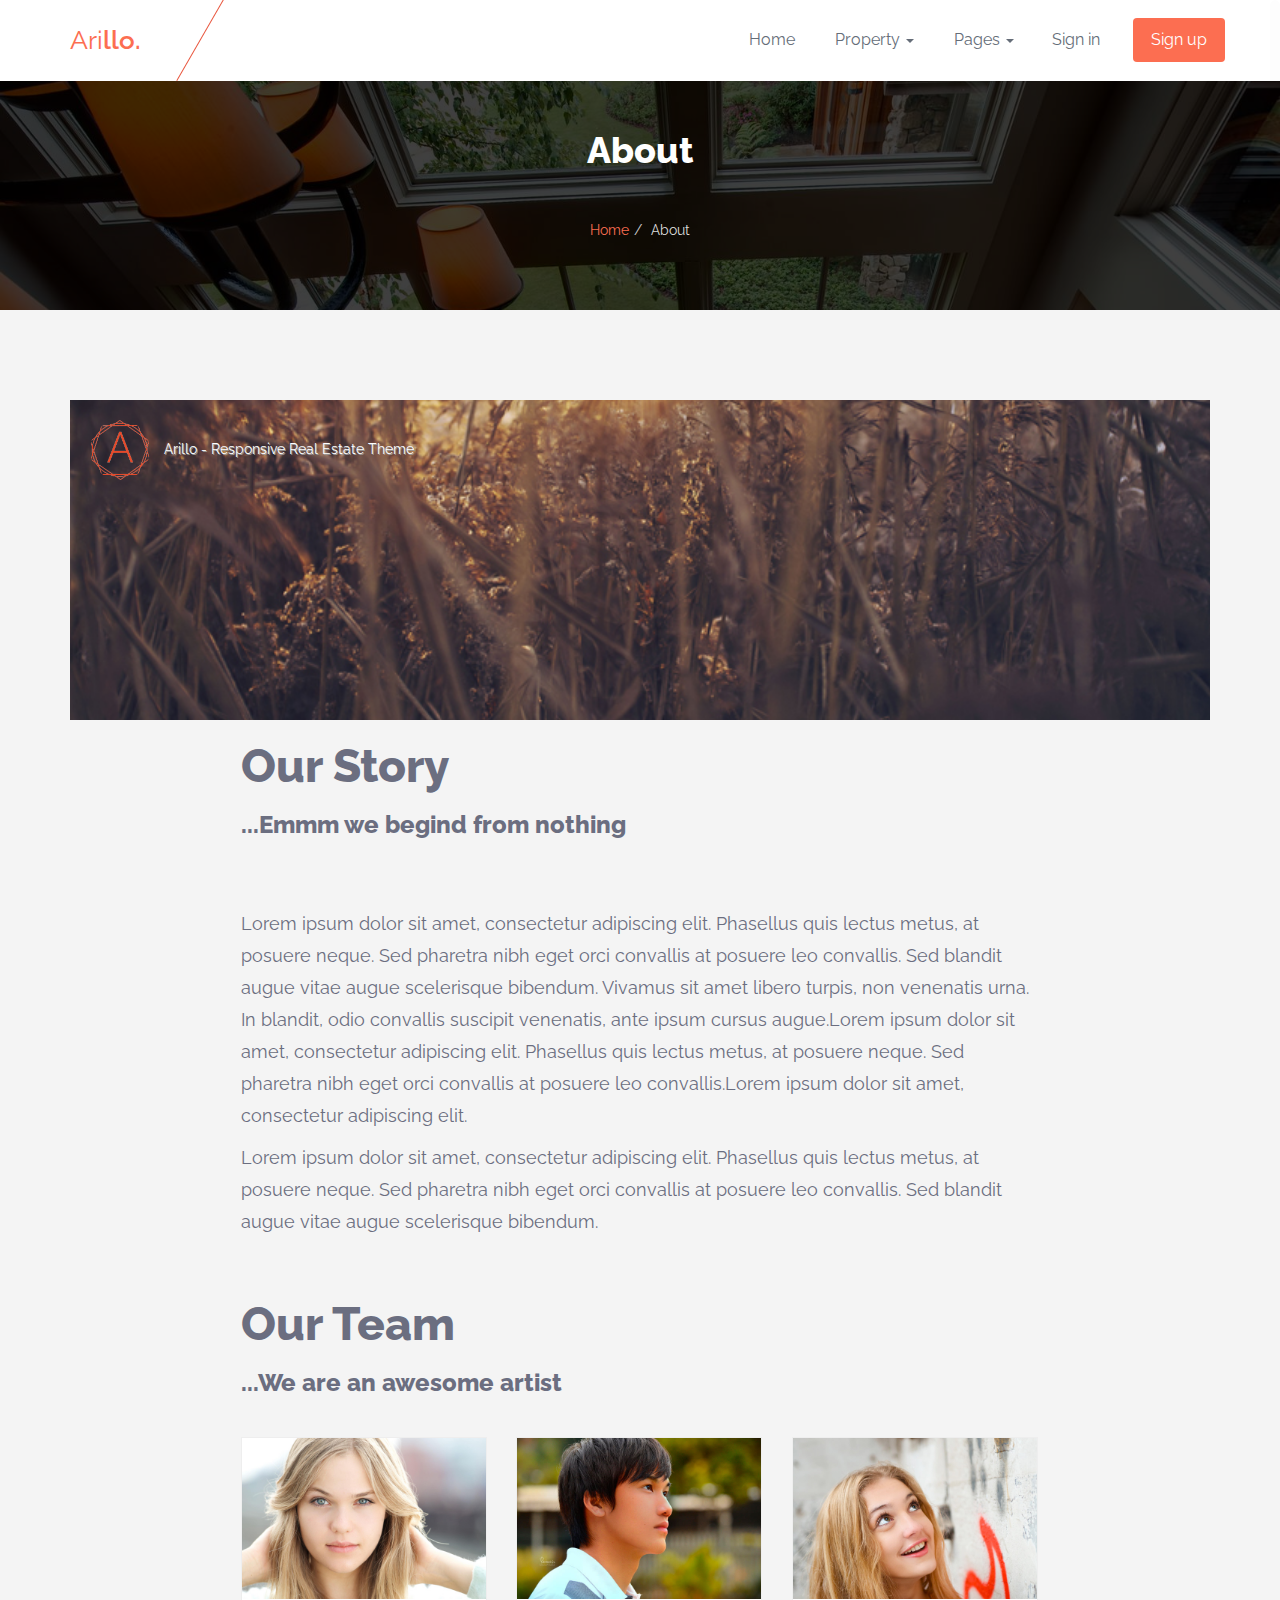
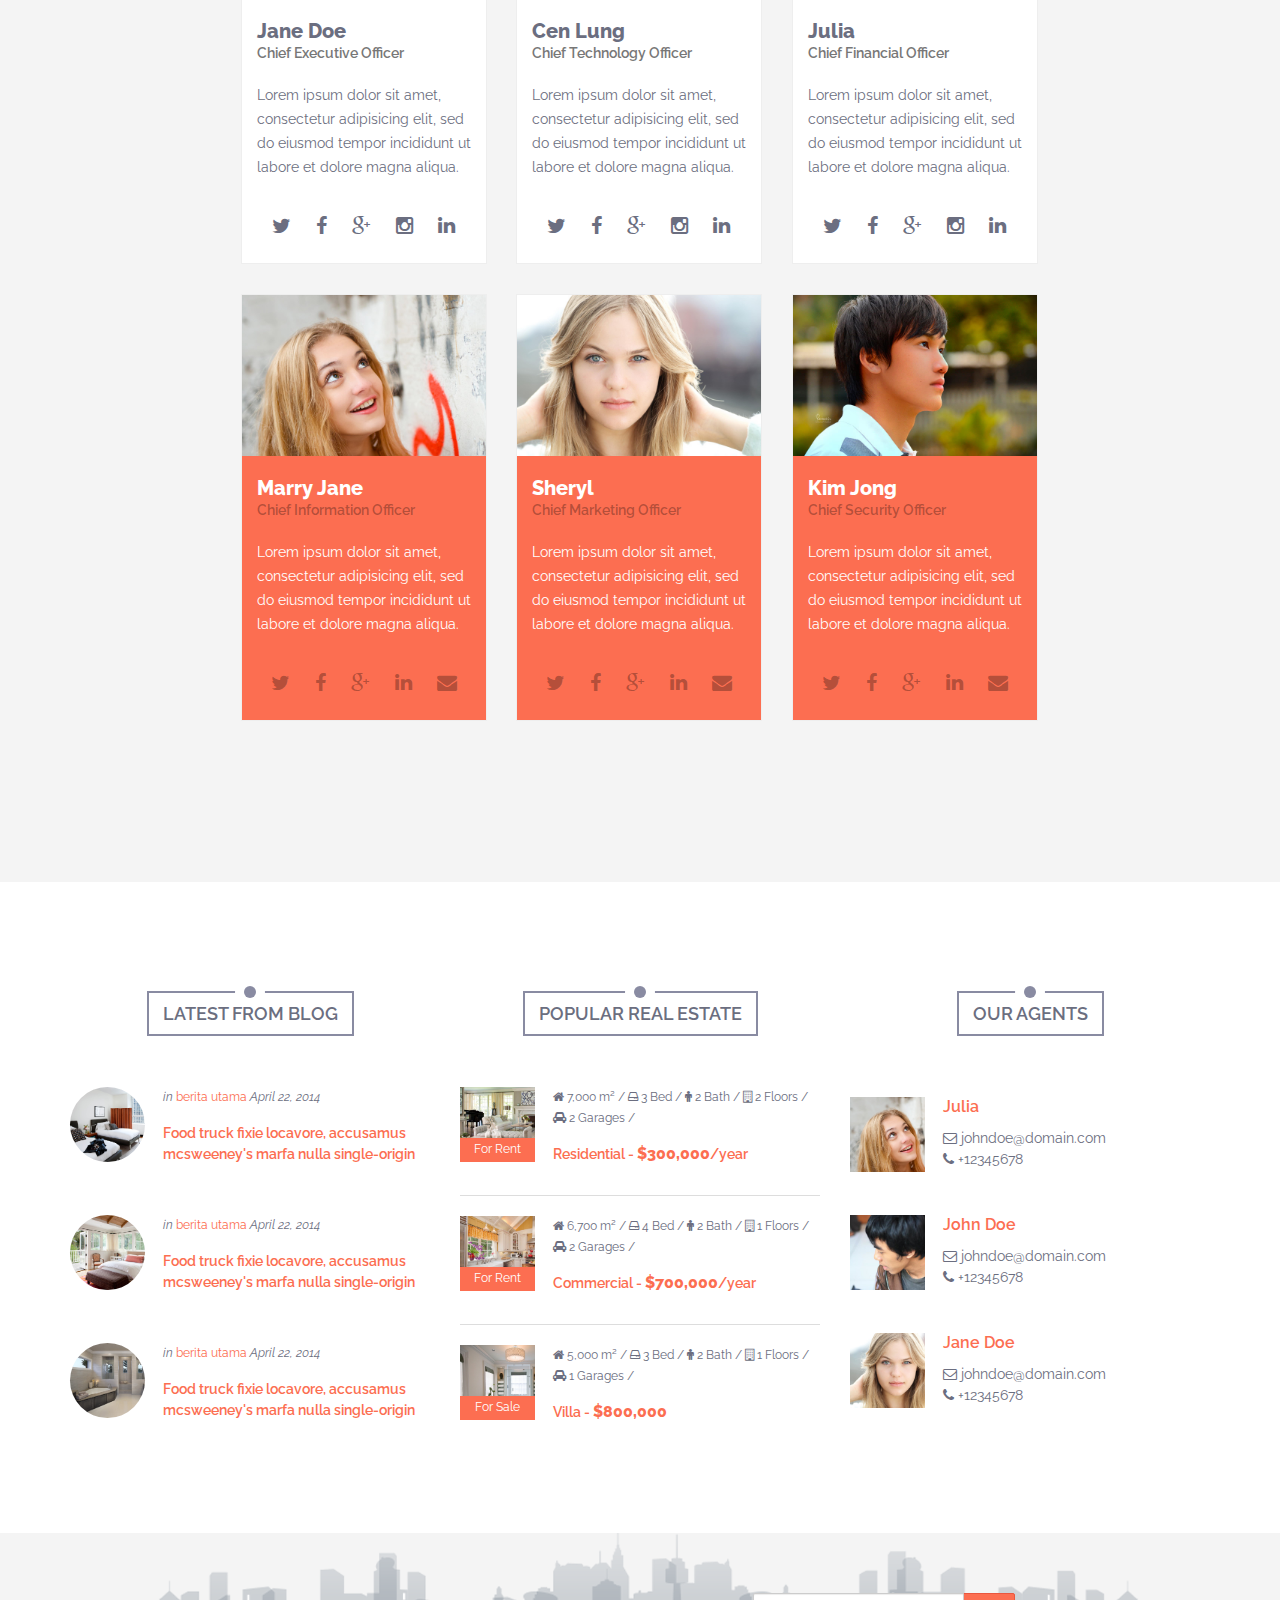
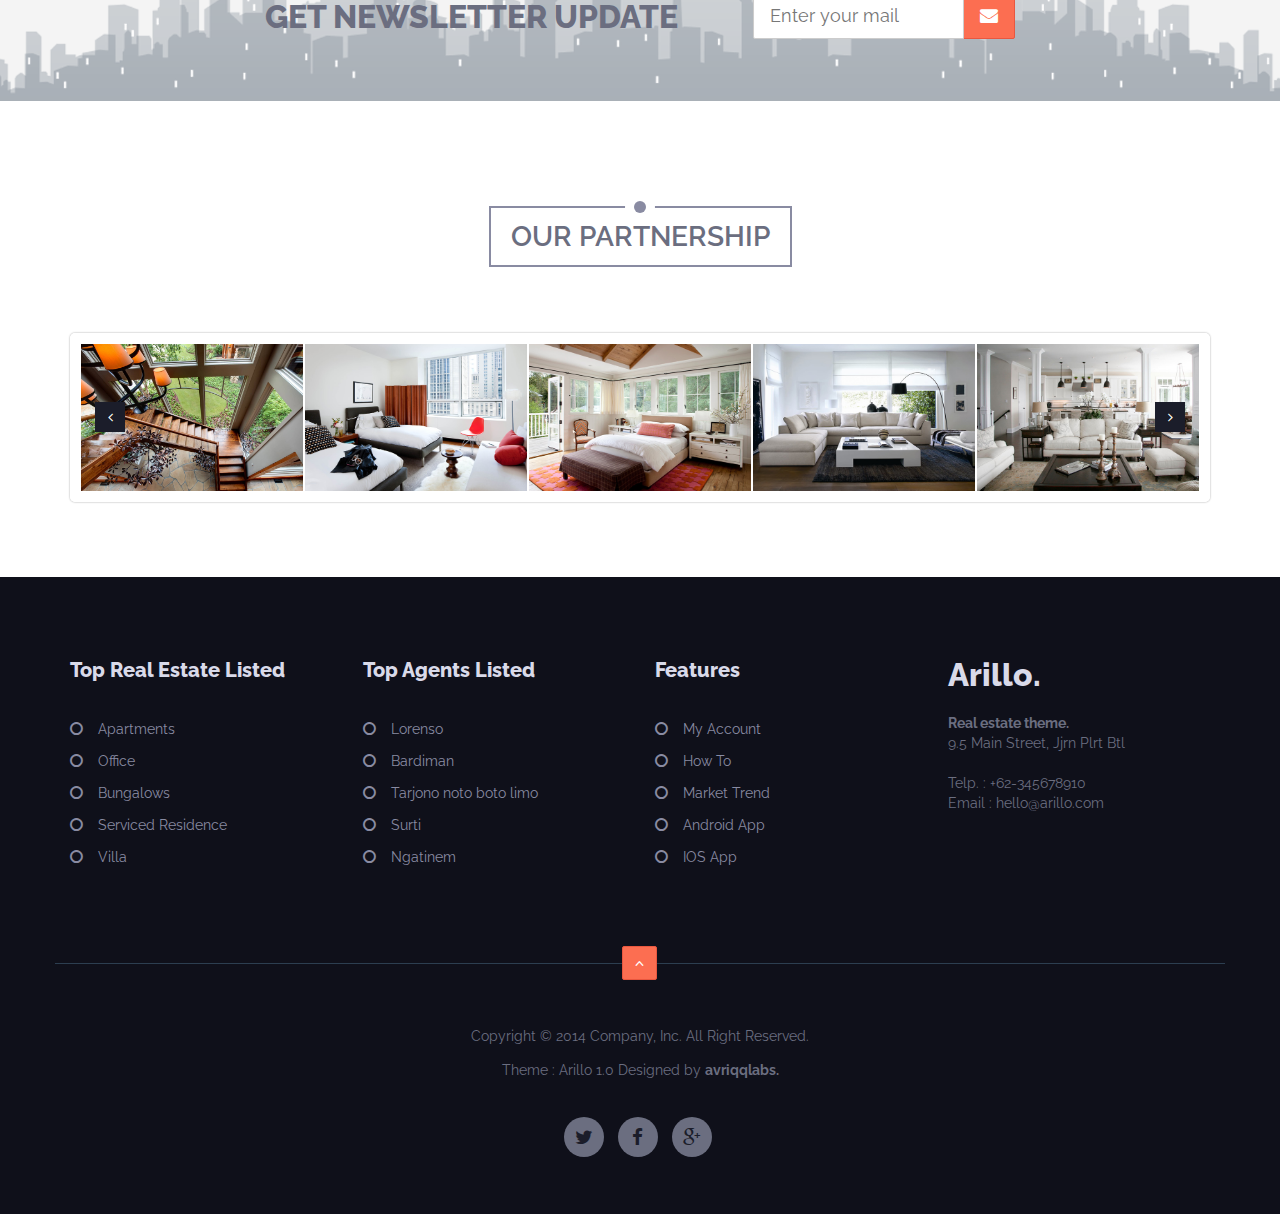
==== about.html @ 665dbe17 "Template added" ====
<!DOCTYPE html>
<html lang="en">
  <head>
    <meta charset="utf-8">
    <meta name="viewport" content="width=device-width, initial-scale=1.0">
    <meta http-equiv="X-UA-Compatible" content="IE=Edge,chrome=1">
    <meta name="description" content="arillo is responsive html real estate theme">
    <meta name="author" content="afriq yasin ramadhan">
    <link rel="shortcut icon" href="img/favicon.png">

    <title>Arillo</title>

    <!-- Bootstrap core CSS -->
    <link href="css/bootstrap.css" rel="stylesheet">

    <!-- Custom styles for this template -->
    <link href='http://fonts.googleapis.com/css?family=Raleway:400,600,800' rel='stylesheet' type='text/css'>
    <link href="css/font-awesome.min.css" rel="stylesheet">
    <link href="css/style.css" rel="stylesheet">
    <link href="css/responsive.css" rel="stylesheet">

    <!-- HTML5 shim and Respond.js IE8 support of HTML5 elements and media queries -->
    <!--[if lt IE 9]>
      <script src="js/html5shiv.js"></script>
      <script src="js/respond.min.js"></script>
    <![endif]-->
  </head>

  <body id="top">

    <!-- begin:navbar -->
    <nav class="navbar navbar-default navbar-fixed-top" role="navigation">
      <div class="container">
        <!-- Brand and toggle get grouped for better mobile display -->
        <div class="navbar-header">
          <button type="button" class="navbar-toggle" data-toggle="collapse" data-target="#navbar-top">
            <span class="sr-only">Toggle navigation</span>
            <span class="icon-bar"></span>
            <span class="icon-bar"></span>
            <span class="icon-bar"></span>
          </button>
          <a class="navbar-brand" href="index.html"><span>Ari<strong>llo.</strong></span></a>
        </div>

        <!-- Collect the nav links, forms, and other content for toggling -->
        <div class="collapse navbar-collapse" id="navbar-top">
          <ul class="nav navbar-nav navbar-right">
            <li><a href="index.html">Home</a></li>
            <li class="dropdown">
              <a href="#" class="dropdown-toggle" data-toggle="dropdown">Property <b class="caret"></b></a>
              <ul class="dropdown-menu">
                <li><a href="search.html">Search (Grid View)</a></li>
                <li><a href="search_list.html">Search (List View)</a></li>
                <li><a href="category.html">Category (Grid View)</a></li>
                <li><a href="category_list.html">Category (List View)</a></li>
                <li><a href="single.html">Single page</a></li>
              </ul>
            </li>
            <li class="dropdown">
              <a href="#" class="dropdown-toggle" data-toggle="dropdown">Pages <b class="caret"></b></a>
              <ul class="dropdown-menu">
                <li><a href="blog.html">Blog Archive</a></li>
                <li><a href="blog_single.html">Blog Single</a></li>
                <li class="active"><a href="about.html">About</a></li>
                <li><a href="contact.html">Contact</a></li>
              </ul>
            </li>
            <li><a href="#modal-signin" class="signin" data-toggle="modal" data-target="#modal-signin">Sign in</a></li>
            <li><a href="#" class="signup" data-toggle="modal" data-target="#modal-signup">Sign up</a></li>
          </ul>
        </div><!-- /.navbar-collapse -->
      </div><!-- /.container -->
    </nav>
    <!-- end:navbar -->

    <!-- begin:header -->
    <div id="header" class="heading" style="background-image: url(img/img01.jpg);">
      <div class="container">
        <div class="row">
          <div class="col-md-10 col-md-offset-1 col-sm-12">
            <div class="page-title">
              <h2>About</p>
            </div>
            <ol class="breadcrumb">
              <li><a href="#">Home</a></li>
              <li class="active">About</li>
            </ol>
          </div>
        </div>
      </div>
    </div>
    <!-- end:header -->

    <!-- begin:content -->
    <div id="content">
      <div class="container">
        <div class="row">
          <div class="col-md-12">
            <div class="blog-container">
              <div class="blog-content">
                <div class="blog-image" style="background-image: url(img/img16.jpg);">
                  <div class="blog-author"><img src="img/logos.png" alt="arillo - Responsive Real Estate Theme"> Arillo - Responsive Real Estate Theme</div>
                </div>
                <div class="blog-title">
                  <h2>Our Story</h2>
                  <h3>...Emmm we begind from nothing</h3>
                </div>

                <div class="blog-text">
                  <p>Lorem ipsum dolor sit amet, consectetur adipiscing elit. Phasellus quis lectus metus, at posuere neque. Sed pharetra nibh eget orci convallis at posuere leo convallis. Sed blandit augue vitae augue scelerisque bibendum. Vivamus sit amet libero turpis, non venenatis urna. In blandit, odio convallis suscipit venenatis, ante ipsum cursus augue.Lorem ipsum dolor sit amet, consectetur adipiscing elit. Phasellus quis lectus metus, at posuere neque. Sed pharetra nibh eget orci convallis at posuere leo convallis.Lorem ipsum dolor sit amet, consectetur adipiscing elit.</p>
                  <p>Lorem ipsum dolor sit amet, consectetur adipiscing elit. Phasellus quis lectus metus, at posuere neque. Sed pharetra nibh eget orci convallis at posuere leo convallis. Sed blandit augue vitae augue scelerisque bibendum.</p>
                </div>

                <div class="blog-title">
                  <h2>Our Team</h2>
                  <h3>...We are an awesome artist </h3>
                </div>

                <div class="the-team">
                  <div class="row container-realestate">
                    <div class="col-md-4">
                      <div class="team-container">
                        <div class="team-image">
                          <img src="img/team01.jpg" alt="the team - mikha realestate theme">
                        </div>
                        <div class="team-description">
                          <h3>Jane Doe <small>Chief Executive Officer</small></h3>
                          <p>Lorem ipsum dolor sit amet, consectetur adipisicing elit, sed do eiusmod
                          tempor incididunt ut labore et dolore magna aliqua.</p>
                          <div class="team-social">
                            <span><a href="#" title="Twitter" rel="tooltip" data-placement="top"><i class="fa fa-twitter"></i></a></span>
                            <span><a href="#" title="Facebook" rel="tooltip" data-placement="top"><i class="fa fa-facebook"></i></a></span>
                            <span><a href="#" title="Google Plus" rel="tooltip" data-placement="top"><i class="fa fa-google-plus"></i></a></span>
                            <span><a href="#" title="Instagram" rel="tooltip" data-placement="top"><i class="fa fa-instagram"></i></a></span>
                            <span><a href="#" title="LinkedIn" rel="tooltip" data-placement="top"><i class="fa fa-linkedin"></i></a></span> 
                          </div>                       
                        </div>
                      </div>
                    </div>
                    <!-- break -->
                    <div class="col-md-4">
                      <div class="team-container">
                        <div class="team-image">
                          <img src="img/team02.jpg" alt="the team - mikha realestate theme">
                        </div>
                        <div class="team-description">
                          <h3>Cen Lung <small>Chief Technology Officer</small></h3>
                          <p>Lorem ipsum dolor sit amet, consectetur adipisicing elit, sed do eiusmod
                          tempor incididunt ut labore et dolore magna aliqua.</p>
                          <div class="team-social">
                            <span><a href="#" title="Twitter" rel="tooltip" data-placement="top"><i class="fa fa-twitter"></i></a></span>
                            <span><a href="#" title="Facebook" rel="tooltip" data-placement="top"><i class="fa fa-facebook"></i></a></span>
                            <span><a href="#" title="Google Plus" rel="tooltip" data-placement="top"><i class="fa fa-google-plus"></i></a></span>
                            <span><a href="#" title="Instagram" rel="tooltip" data-placement="top"><i class="fa fa-instagram"></i></a></span>
                            <span><a href="#" title="LinkedIn" rel="tooltip" data-placement="top"><i class="fa fa-linkedin"></i></a></span> 
                          </div>                       
                        </div>
                      </div>
                    </div>
                    <!-- break -->
                    <div class="col-md-4">
                      <div class="team-container">
                        <div class="team-image">
                          <img src="img/team03.jpg" alt="the team - mikha realestate theme">
                        </div>
                        <div class="team-description">
                          <h3>Julia <small>Chief Financial Officer</small></h3>
                          <p>Lorem ipsum dolor sit amet, consectetur adipisicing elit, sed do eiusmod
                          tempor incididunt ut labore et dolore magna aliqua.</p>
                          <div class="team-social">
                            <span><a href="#" title="Twitter" rel="tooltip" data-placement="top"><i class="fa fa-twitter"></i></a></span>
                            <span><a href="#" title="Facebook" rel="tooltip" data-placement="top"><i class="fa fa-facebook"></i></a></span>
                            <span><a href="#" title="Google Plus" rel="tooltip" data-placement="top"><i class="fa fa-google-plus"></i></a></span>
                            <span><a href="#" title="Instagram" rel="tooltip" data-placement="top"><i class="fa fa-instagram"></i></a></span>
                            <span><a href="#" title="LinkedIn" rel="tooltip" data-placement="top"><i class="fa fa-linkedin"></i></a></span> 
                          </div>                       
                        </div>
                      </div>
                    </div>
                    <!-- break -->
                    <div class="col-md-4">
                      <div class="team-container team-dark">
                        <div class="team-image">
                          <img src="img/team03.jpg" alt="the team - mikha realestate theme">
                        </div>
                        <div class="team-description">
                          <h3>Marry Jane <small>Chief Information Officer</small></h3>
                          <p>Lorem ipsum dolor sit amet, consectetur adipisicing elit, sed do eiusmod
                          tempor incididunt ut labore et dolore magna aliqua.</p>
                          <div class="team-social">
                            <span><a href="#" title="Twitter" rel="tooltip" data-placement="top"><i class="fa fa-twitter"></i></a></span>
                            <span><a href="#" title="Facebook" rel="tooltip" data-placement="top"><i class="fa fa-facebook"></i></a></span>
                            <span><a href="#" title="Google Plus" rel="tooltip" data-placement="top"><i class="fa fa-google-plus"></i></a></span>
                            <span><a href="#" title="LinkedIn" rel="tooltip" data-placement="top"><i class="fa fa-linkedin"></i></a></span>
                            <span><a href="#" title="Email" rel="tooltip" data-placement="top"><i class="fa fa-envelope"></i></a></span> 
                          </div>                       
                        </div>
                      </div>
                    </div>
                    <!-- break -->
                    <div class="col-md-4">
                      <div class="team-container team-dark">
                        <div class="team-image">
                          <img src="img/team01.jpg" alt="the team - mikha realestate theme">
                        </div>
                        <div class="team-description">
                          <h3>Sheryl <small>Chief Marketing Officer</small></h3>
                          <p>Lorem ipsum dolor sit amet, consectetur adipisicing elit, sed do eiusmod
                          tempor incididunt ut labore et dolore magna aliqua.</p>
                          <div class="team-social">
                            <span><a href="#" title="Twitter" rel="tooltip" data-placement="top"><i class="fa fa-twitter"></i></a></span>
                            <span><a href="#" title="Facebook" rel="tooltip" data-placement="top"><i class="fa fa-facebook"></i></a></span>
                            <span><a href="#" title="Google Plus" rel="tooltip" data-placement="top"><i class="fa fa-google-plus"></i></a></span>
                            <span><a href="#" title="LinkedIn" rel="tooltip" data-placement="top"><i class="fa fa-linkedin"></i></a></span>
                            <span><a href="#" title="Email" rel="tooltip" data-placement="top"><i class="fa fa-envelope"></i></a></span> 
                          </div>                       
                        </div>
                      </div>
                    </div>
                    <!-- break -->
                    <div class="col-md-4">
                      <div class="team-container team-dark">
                        <div class="team-image">
                          <img src="img/team02.jpg" alt="the team - mikha realestate theme">
                        </div>
                        <div class="team-description">
                          <h3>Kim Jong <small>Chief Security Officer</small></h3>
                          <p>Lorem ipsum dolor sit amet, consectetur adipisicing elit, sed do eiusmod
                          tempor incididunt ut labore et dolore magna aliqua.</p>
                          <div class="team-social">
                            <span><a href="#" title="Twitter" rel="tooltip" data-placement="top"><i class="fa fa-twitter"></i></a></span>
                            <span><a href="#" title="Facebook" rel="tooltip" data-placement="top"><i class="fa fa-facebook"></i></a></span>
                            <span><a href="#" title="Google Plus" rel="tooltip" data-placement="top"><i class="fa fa-google-plus"></i></a></span>
                            <span><a href="#" title="LinkedIn" rel="tooltip" data-placement="top"><i class="fa fa-linkedin"></i></a></span>
                            <span><a href="#" title="Email" rel="tooltip" data-placement="top"><i class="fa fa-envelope"></i></a></span> 
                          </div>                       
                        </div>
                      </div>
                    </div>
                    <!-- break -->
                  </div>
                </div>

              </div>
            </div>
          </div>
        </div>
      </div>
    </div>
    <!-- end:content -->

    <!-- begin:news -->
    <div id="news">
      <div class="container">
        <div class="row">
          <!-- begin:blog -->
          <div class="col-md-4 col-sm-4">
            <div class="row">
              <div class="col-md-12">
                <div class="heading-title heading-title-sm bg-white">
                  <h2>Latest From Blog</h2>
                </div>
              </div>
            </div>
            <!-- break -->

            <div class="row">
              <div class="col-md-12">
                <div class="post-container post-noborder">
                  <div class="post-img post-img-circle" style="background: url(img/img02.jpg);"></div>
                  <div class="post-content">
                    <div class="post-meta">
                      <span><em>in</em> <a href="#" title="View all posts in berita utama" rel="category tag">berita utama</a></span>
                      <span><em>April 22, 2014</em></span>
                    </div>
                    <div class="heading-title">
                      <h2><a href="#">Food truck fixie locavore, accusamus mcsweeney's marfa nulla single-origin</a></h2>
                    </div>
                  </div>
                </div>
                <!-- break -->

                <div class="post-container post-noborder">
                  <div class="post-img post-img-circle" style="background: url(img/img03.jpg);"></div>
                  <div class="post-content">
                    <div class="post-meta">
                      <span><em>in</em> <a href="#" title="View all posts in berita utama" rel="category tag">berita utama</a></span>
                      <span><em>April 22, 2014</em></span>
                    </div>
                    <div class="heading-title">
                      <h2><a href="#">Food truck fixie locavore, accusamus mcsweeney's marfa nulla single-origin</a></h2>
                    </div>
                  </div>
                </div>
                <!-- break -->

                <div class="post-container post-noborder">
                  <div class="post-img post-img-circle" style="background: url(img/img15.jpg);"></div>
                  <div class="post-content">
                    <div class="post-meta">
                      <span><em>in</em> <a href="#" title="View all posts in berita utama" rel="category tag">berita utama</a></span>
                      <span><em>April 22, 2014</em></span>
                    </div>
                    <div class="heading-title">
                      <h2><a href="#">Food truck fixie locavore, accusamus mcsweeney's marfa nulla single-origin</a></h2>
                    </div>
                  </div>
                </div>
                <!-- break -->

              </div>
            </div>
            <!-- break -->

          </div>
          <!-- end:blog -->

          <!-- begin:popular -->
          <div class="col-md-4 col-sm-4">
            <div class="row">
              <div class="col-md-12">
                <div class="heading-title heading-title-sm bg-white">
                  <h2>Popular Real Estate</h2>
                </div>
              </div>
            </div>
            <!-- break -->

            <div class="row">
              <div class="col-md-12">
                <div class="post-container">
                  <div class="post-img" style="background: url(img/img12.jpg);"><h3>For Rent</h3></div>
                  <div class="post-content">
                    <div class="post-meta">
                      <span><i class="fa fa-home"></i> 7,000 m<sup>2</sup> / </span>
                      <span><i class="fa fa-hdd-o"></i> 3 Bed / </span>
                      <span><i class="fa fa-male"></i> 2 Bath / </span>
                      <span><i class="fa fa-building-o"></i> 2 Floors / </span>
                      <span><i class="fa fa-car"></i> 2 Garages / </span>
                    </div>
                    <div class="heading-title">
                      <h2><a href="#">Residential - <span>$300,000</span>/year</a></h2>
                    </div>
                  </div>
                </div>
                <!-- break -->

                <div class="post-container">
                  <div class="post-img" style="background: url(img/img13.jpg);"><h3>For Rent</h3></div>
                  <div class="post-content">
                    <div class="post-meta">
                      <span><i class="fa fa-home"></i> 6,700 m<sup>2</sup> / </span>
                      <span><i class="fa fa-hdd-o"></i> 4 Bed / </span>
                      <span><i class="fa fa-male"></i> 2 Bath / </span>
                      <span><i class="fa fa-building-o"></i> 1 Floors / </span>
                      <span><i class="fa fa-car"></i> 2 Garages / </span>
                    </div>
                    <div class="heading-title">
                      <h2><a href="#">Commercial - <span>$700,000</span>/year</a></h2>
                    </div>
                  </div>
                </div>
                <!-- break -->

                <div class="post-container post-noborder">
                  <div class="post-img" style="background: url(img/img14.jpg);"><h3>For Sale</h3></div>
                  <div class="post-content">
                    <div class="post-meta">
                      <span><i class="fa fa-home"></i> 5,000 m<sup>2</sup> / </span>
                      <span><i class="fa fa-hdd-o"></i> 3 Bed / </span>
                      <span><i class="fa fa-male"></i> 2 Bath / </span>
                      <span><i class="fa fa-building-o"></i> 1 Floors / </span>
                      <span><i class="fa fa-car"></i> 1 Garages / </span>
                    </div>
                    <div class="heading-title">
                      <h2><a href="#">Villa - <span>$800,000</span></a></h2>
                    </div>
                  </div>
                </div>
                <!-- break -->

              </div>
            </div>
            <!-- break -->

          </div>
          <!-- end:popular -->

          <!-- begin:agent -->
          <div class="col-md-4 col-sm-4">
            <div class="row">
              <div class="col-md-12">
                <div class="heading-title heading-title-sm bg-white">
                  <h2>Our Agents</h2>
                </div>
              </div>
            </div>
            <!-- break -->

            <div class="row">
              <div class="col-md-12">

                <div class="post-container post-noborder">
                  <div class="post-img" style="background: url(img/team03.jpg);"></div>
                  <div class="post-content list-agent">
                    <div class="heading-title">
                      <h2><a href="#">Julia</a></h2>
                    </div>
                    <div class="post-meta">
                      <span><i class="fa fa-envelope-o"></i> johndoe@domain.com</span><br>
                      <span><i class="fa fa-phone"></i> +12345678</span>
                    </div>
                  </div>
                </div>
                <!-- break -->

                <div class="post-container post-noborder">
                  <div class="post-img" style="background: url(img/avatar.png);"></div>
                  <div class="post-content list-agent">
                    <div class="heading-title">
                      <h2><a href="#">John Doe</a></h2>
                    </div>
                    <div class="post-meta">
                      <span><i class="fa fa-envelope-o"></i> johndoe@domain.com</span><br>
                      <span><i class="fa fa-phone"></i> +12345678</span>
                    </div>
                  </div>
                </div>
                <!-- break -->

                <div class="post-container post-noborder">
                  <div class="post-img" style="background: url(img/team01.jpg);"></div>
                  <div class="post-content list-agent">
                    <div class="heading-title">
                      <h2><a href="#">Jane Doe</a></h2>
                    </div>
                    <div class="post-meta">
                      <span><i class="fa fa-envelope-o"></i> johndoe@domain.com</span><br>
                      <span><i class="fa fa-phone"></i> +12345678</span>
                    </div>
                  </div>
                </div>
                <!-- break -->

              </div>
            </div>
            <!-- break -->

          </div>
          <!-- end:agent -->
        </div>
      </div>
    </div>
    <!-- end:news -->

    <!-- begin:subscribe -->
    <div id="subscribe">
      <div class="container">
        <div class="row">
          <div class="col-md-5 col-md-offset-2 col-sm-8 col-xs-12">
            <h3>Get Newsletter Update</h3>
          </div>
          <div class="col-md-3 col-sm-4 col-xs-12">
            <div class="input-group">
              <input type="text" class="form-control input-lg" placeholder="Enter your mail">
              <span class="input-group-btn">
                <button class="btn btn-warning btn-lg" type="submit"><i class="fa fa-envelope"></i></button>
              </span>
            </div>
          </div>
        </div>
      </div>
    </div>
    <!-- end:subscribe -->

    <!-- begin:partner -->
    <div id="partner">
      <div class="container">
        <div class="row">
          <div class="col-md-12">
            <div class="heading-title bg-white">
              <h2>Our Partnership</h2>
            </div>
          </div>
        </div>
        <!-- break -->

        <div class="row">
          <div class="col-md-12">
            <div class="jcarousel-wrapper">
              <div class="jcarousel">
                <ul>
                  <li><a href="#"><img src="img/img01.jpg" alt="partner of arillo responsive real estate theme"></a></li>
                  <li><a href="#"><img src="img/img02.jpg" alt="partner of arillo responsive real estate theme"></a></li>
                  <li><a href="#"><img src="img/img03.jpg" alt="partner of arillo responsive real estate theme"></a></li>
                  <li><a href="#"><img src="img/img04.jpg" alt="partner of arillo responsive real estate theme"></a></li>
                  <li><a href="#"><img src="img/img05.jpg" alt="partner of arillo responsive real estate theme"></a></li>
                  <li><a href="#"><img src="img/img06.jpg" alt="partner of arillo responsive real estate theme"></a></li>
                </ul>
              </div>
              <a href="#" class="jcarousel-control-prev"><i class="fa fa-angle-left"></i></a>
              <a href="#" class="jcarousel-control-next"><i class="fa fa-angle-right"></i></a>
              <!-- <p class="jcarousel-pagination"></p> -->
            </div>
          </div>
        </div>
      </div>
    </div>
    <!-- end:partner -->

    <!-- begin:footer -->
    <div id="footer">
      <div class="container">
        <div class="row">
          <div class="col-md-3 col-sm-6 col-xs-12">
            <div class="widget">
              <h3>Top Real Estate Listed</h3>
              <ul class="list-unstyled">
                <li><a href="#">Apartments</a></li>
                <li><a href="#">Office</a></li>
                <li><a href="#">Bungalows</a></li>
                <li><a href="#">Serviced Residence</a></li>
                <li><a href="#">Villa</a></li>
              </ul>
            </div>
          </div>
          <!-- break -->
          <div class="col-md-3 col-sm-6 col-xs-12">
            <div class="widget">
              <h3>Top Agents Listed</h3>
              <ul class="list-unstyled">
                <li><a href="#">Lorenso</a></li>
                <li><a href="#">Bardiman</a></li>
                <li><a href="#">Tarjono noto boto limo</a></li>
                <li><a href="#">Surti</a></li>
                <li><a href="#">Ngatinem</a></li>
              </ul>
            </div>
          </div>
          <!-- break -->
          <div class="col-md-3 col-sm-6 col-xs-12">
            <div class="widget">
              <h3>Features</h3>
              <ul class="list-unstyled">
                <li><a href="#">My Account</a></li>
                <li><a href="#">How To</a></li>
                <li><a href="#">Market Trend</a></li>
                <li><a href="#">Android App</a></li>
                <li><a href="#">IOS App</a></li>
              </ul>
            </div>
          </div>
          <!-- break -->
          <div class="col-md-3 col-sm-6 col-xs-12">
            <div class="widget">
              <h2>Arillo.</h2>
              <address>
                <strong>Real estate theme.</strong><br>
                9.5 Main Street, Jjrn Plrt Btl<br>
                <br>
                Telp. : +62-345678910<br>
                Email : hello@arillo.com
              </address>
            </div>
          </div>
          <!-- break -->
        </div>
        <!-- break -->

        <!-- begin:copyright -->
        <div class="row">
          <div class="col-md-12 copyright">
            <p>Copyright &copy; 2014 Company, Inc. All Right Reserved.</p>
            <p>Theme : Arillo 1.0 Designed by <strong>avriqqlabs.</strong></p>
            <a href="#top" class="btn btn-warning scroltop"><i class="fa fa-angle-up"></i></a>
            <ul class="list-inline social-links">
              <li><a href="#" class="icon-twitter" rel="tooltip" title="" data-placement="bottom" data-original-title="Twitter"><i class="fa fa-twitter"></i></a></li>
              <li><a href="#" class="icon-facebook" rel="tooltip" title="" data-placement="bottom" data-original-title="Facebook"><i class="fa fa-facebook"></i></a></li>
              <li><a href="#" class="icon-gplus" rel="tooltip" title="" data-placement="bottom" data-original-title="Gplus"><i class="fa fa-google-plus"></i></a></li>
            </ul>
          </div>
        </div>
        <!-- end:copyright -->

      </div>
    </div>
    <!-- end:footer -->

    <!-- begin:modal-signin -->
    <div class="modal fade" id="modal-signin" tabindex="-1" role="dialog" aria-labelledby="modal-signin" aria-hidden="true">
      <div class="modal-dialog modal-sm">
        <div class="modal-content">
          <div class="modal-header">
            <button type="button" class="close" data-dismiss="modal" aria-hidden="true">&times;</button>
            <h4 class="modal-title">Sign in</h4>
          </div>
          <div class="modal-body">
            <form role="form">
              <div class="form-group">
                <label for="emailAddress">Email address</label>
                <input type="email" class="form-control input-lg" placeholder="Enter email">
              </div>
              <div class="form-group">
                <label for="password">Password</label>
                <input type="password" class="form-control input-lg" placeholder="Password">
              </div>
              <div class="checkbox">
                <label>
                  <input type="checkbox" name="forget"> Keep me logged in
                </label>
              </div>
            </form>
          </div>
          <div class="modal-footer">
            <p>Don't have account ? <a href="#modal-signup"  data-toggle="modal" data-target="#modal-signup">Sign up here.</a></p>
            <input type="submit" class="btn btn-warning btn-block btn-lg" value="Sign in">
          </div>
        </div>
      </div>
    </div>
    <!-- end:modal-signin -->

    <!-- begin:modal-signup -->
    <div class="modal fade" id="modal-signup" tabindex="-1" role="dialog" aria-labelledby="modal-signup" aria-hidden="true">
      <div class="modal-dialog modal-sm">
        <div class="modal-content">
          <div class="modal-header">
            <button type="button" class="close" data-dismiss="modal" aria-hidden="true">&times;</button>
            <h4 class="modal-title">Sign up</h4>
          </div>
          <div class="modal-body">
            <form role="form">
              <div class="form-group">
                <input type="email" class="form-control input-lg" placeholder="Enter email">
              </div>
              <div class="form-group">
                <input type="password" class="form-control input-lg" placeholder="Password">
              </div>
              <div class="form-group">
                <input type="password" class="form-control input-lg" placeholder="Confirm Password">
              </div>
              <div class="checkbox">
                <label>
                  <input type="checkbox" name="agree"> Agree to our <a href="#">terms of use</a> and <a href="#">privacy policy</a>
                </label>
              </div>
            </form>
          </div>
          <div class="modal-footer">
            <p>Already have account ? <a href="#modal-signin" data-toggle="modal" data-target="#modal-signin">Sign in here.</a></p>
            <input type="submit" class="btn btn-warning btn-block btn-lg" value="Sign up">
          </div>
        </div>
      </div>
    </div>
    <!-- end:modal-signup -->
   
    <!-- Bootstrap core JavaScript
    ================================================== -->
    <!-- Placed at the end of the document so the pages load faster -->
    <script src="js/jquery.js"></script>
    <script src="js/bootstrap.js"></script>
     <script type="text/javascript" src="http://maps.google.com/maps/api/js?sensor=false&amp;language=en"></script>
    <script src="js/gmap3.min.js"></script>
    <script src="js/jquery.easing.js"></script>
    <script src="js/jquery.jcarousel.min.js"></script>
    <script src="js/imagesloaded.pkgd.min.js"></script>
    <script src="js/masonry.pkgd.min.js"></script>
    <script src="js/jquery.backstretch.js"></script>
    <script src="js/jquery.nicescroll.min.js"></script>
    <script src="js/script.js"></script>
  </body>
</html>
---- css/style.css ----
/*
	========================================
	ARILLO - REAL ESTATE TEMPLATE
	========================================
	
	@author			: @avriqq
	@version		: v1.1
	@date-create	: 07/14/2014
	@last-update	: 07/17/2014
	@file-name		: style

*/

/*
	========================================
	TABLE OF CONTENT
	========================================
	
	[1. GLOBAL STYLE]
	[2. NAVBAR]
	[3. HEADER]
	[4. SERVICE]
	[5. CONTENT]
	[5.1 ARTICLE]
	[5.2 TEAM]
	[5.3 SIDEBAR]
	[6. TESTIMONY]
	[7. NEWS]
	[8. SUBSCRIBE]
	[9. PARTNER]
	[10. FOOTER]
	[11. COPYRIGHT]

*/


/* 
	==================
	[1. GLOBAL STYLE]
	==================
*/
body{
	margin: 0;
	padding: 0;
	padding-top: 70px;
	font-family: 'Raleway', sans-serif;
	font-size: 14px;
	line-height: 24px;
	color: #6b6e80;
    background: #fff;
    overflow-x: hidden;
	scrollbar-face-color: #333;
}

::-moz-selection { 
	color: #fff; 
	text-shadow: none; 
	background: #3498db; 
}

::-webkit-selection { 
	color: #fff; 
	text-shadow: none; 
	background: #3498db; 
}

::selection { 
	color: #fff; 
	text-shadow: none; 
	background: #3498db; 
}

::-webkit-scrollbar {
	width: 10px;
} 

::-webkit-scrollbar-track {
	background-color: #333;
} 

::-webkit-scrollbar-thumb {
	background-color: #666;
	-webkit-border-radius: 2px;
	   -moz-border-radius: 2px;
	     -o-border-radius: 2px;
			border-radius: 2px;
} 

::-webkit-scrollbar-button {
	display: none;
} 

::-webkit-scrollbar-corner {
	background-color: #000000;
}

h1,h2,h3,h4,h5,h6{
	font-family: 'Raleway', sans-serif;
	font-weight: 800;
}

a{
	color: #fc6e51;
	text-decoration: none;
	-webkit-transition: all 0.2s ease-in-out;
	   -moz-transition: all 0.2s ease-in-out;
		-ms-transition: all 0.2s ease-in-out;
		 -o-transition: all 0.2s ease-in-out;
			transition: all 0.2s ease-in-out;
}

a:hover{
	color: #e9573f;
	text-decoration: none;
	-webkit-transition: all 0.2s ease-in-out;
	   -moz-transition: all 0.2s ease-in-out;
		-ms-transition: all 0.2s ease-in-out;
		 -o-transition: all 0.2s ease-in-out;
			transition: all 0.2s ease-in-out;
}

select,
textarea,
input[type="text"],
input[type="password"],
input[type="datetime"],
input[type="datetime-local"],
input[type="date"],
input[type="month"],
input[type="time"],
input[type="week"],
input[type="number"],
input[type="email"],
input[type="url"],
input[type="search"],
input[type="tel"],
input[type="color"],
.uneditable-input {
	color: #333;
}

select:focus,
textarea:focus,
input[type="text"]:focus,
input[type="password"]:focus,
input[type="datetime"]:focus,
input[type="datetime-local"]:focus,
input[type="date"]:focus,
input[type="month"]:focus,
input[type="time"]:focus,
input[type="week"]:focus,
input[type="number"]:focus,
input[type="email"]:focus,
input[type="url"]:focus,
input[type="search"]:focus,
input[type="tel"]:focus,
input[type="color"]:focus,
.uneditable-input:focus {
	color: #fc6e51;
	border-color: #bbb;
	-webkit-box-shadow: none;
	   -moz-box-shadow: none;
		  	box-shadow: none;
}

.btn,
.form-control{
	-webkit-border-radius: 2px;
	   -moz-border-radius: 2px;
		 -o-border-radius: 2px;
			border-radius: 2px;
}

.form-control:focus{
	color: #fc6e51;
	border-color: #bbb;
	-webkit-box-shadow: none;
	   -moz-box-shadow: none;
		  	box-shadow: none;
}

.clear-marg{
	margin: 0 !important;
}

.btn-success{
	background-color: #82b440;
	border-color: #7aa93c;
}

.btn-success:hover,
.btn-success:focus,
.btn-success:active,
.btn-success.active,
.btn-success.dropdown-toggle{
	background-color: #6f9a37;
	border-color: #6f9a37;
}

.btn-warning{
	background-color: #fc6e51;
	border-color: #e9573f;
}

.btn-warning:hover,
.btn-warning:focus,
.btn-warning:active,
.btn-warning.active,
.btn-warning.dropdown-toggle{
	background-color: #e9573f;
	border-color: #e9573f;
}


/* 
	==================
	[2. NAVBAR]
	==================
*/
.navbar-default{
	background-color: #fff;
	-webkit-transition: all 0.2s ease-in-out;
	   -moz-transition: all 0.2s ease-in-out;
		-ms-transition: all 0.2s ease-in-out;
		 -o-transition: all 0.2s ease-in-out;
			transition: all 0.2s ease-in-out;
	border-color: #fff;
}

.navbar-default.navbar-static-top{
	margin-bottom: 0;
	-webkit-border-radius: 0;
	   -moz-border-radius: 0;
		 -o-border-radius: 0;
			border-radius: 0;
}

.navbar-default .navbar-brand img{
	height: 60px;
	width: auto;
	display: block;
}

.navbar-default .navbar-brand{
	position: relative;
	color: #fc6e51;
	font-size: 26px;
	display: block;
	padding: 10px 40px 10px 15px;
	-webkit-transition: all 0.2s ease-in-out;
	   -moz-transition: all 0.2s ease-in-out;
		-ms-transition: all 0.2s ease-in-out;
		 -o-transition: all 0.2s ease-in-out;
			transition: all 0.2s ease-in-out;
}

.navbar-default .navbar-brand::after{
	content: "";
	position: absolute;
	right: -20px;
	top: -8px;
	width: 1px;
	height: 95px;
	background: #e9573f;
	-webkit-transform: rotate(30deg);
	   -moz-transform: rotate(30deg);
		-ms-transform: rotate(30deg);
		 -o-transform: rotate(30deg);
			transform: rotate(30deg);
}

.navbar-default .navbar-brand span{
	display: block;
	padding-top: 20px;
	padding-bottom: 20px;
	font-weight: 400;
}

.navbar-default .navbar-brand span strong{
	font-weight: 600;
}

.navbar-default .navbar-brand:hover{
	color: #e9573f;
	-webkit-transition: all 0.2s ease-in-out;
	   -moz-transition: all 0.2s ease-in-out;
		-ms-transition: all 0.2s ease-in-out;
		 -o-transition: all 0.2s ease-in-out;
			transition: all 0.2s ease-in-out;
}

.navbar-default .navbar-brand:hover > span{
	color: #e9573f;
	-webkit-transition: all 0.2s ease-in-out;
	   -moz-transition: all 0.2s ease-in-out;
		-ms-transition: all 0.2s ease-in-out;
		 -o-transition: all 0.2s ease-in-out;
			transition: all 0.2s ease-in-out;
}

.navbar-default .navbar-nav > li > a{
	color: #656d78;
	font-size: 16px;
	text-shadow: none;
	padding-top: 30px;
	padding-right: 20px;
	padding-bottom: 30px;
	padding-left: 20px;
}

.navbar-default .navbar-nav > li > a:hover,
.navbar-default .navbar-nav > li > a:focus {
	color: #fc6e51;
	background-color: transparent;
}

.navbar-default .navbar-nav > .active > a,
.navbar-default .navbar-nav > .active > a:hover{
	position: relative;
	color: #e9573f;
	background-color: transparent;
}

.navbar-default .navbar-nav > .active > a::after{
	content: "";
	position: absolute;
	left: 50%;
	bottom: 15px;
	height: 8px;
	width: 8px;
	margin-left: -4px;
	background: #e9573f;
	-webkit-border-radius: 100%;
	   -moz-border-radius: 100%;
		-ms-border-radius: 100%;
		 -o-border-radius: 100%;
			border-radius: 100%;
}

.navbar.navbar-default .navbar-nav li.dropdown.open > a,
.navbar.navbar-default .navbar-nav li.dropdown.open > a:hover{
	color: #fff;
	background-color: #fc6e51;
}

.dropdown-menu {
	background-color: #fc6e51;
	border: none;
	padding-top: 0;
	padding-bottom: 0;
	-webkit-border-radius: 1px;
	   -moz-border-radius: 1px;
		 -o-border-radius: 1px;
			border-radius: 1px;
	-webkit-box-shadow: none;
	   -moz-box-shadow: none;
		 -o-box-shadow: none;
			box-shadow: none;
}

.dropdown-menu > li > a{
	color: #efefef;
	padding-top: 12px;
	padding-bottom: 12px;
}

.dropdown-menu > li > a:hover,
.dropdown-menu > li > a:focus,
.dropdown-menu > .active > a,
.dropdown-menu > .active > a:hover,
.dropdown-menu > .active > a:focus{
	color: #fff;
	background-color: #e9573f;
}

.signin{
	padding: 12px 18px !important;
	margin-top: 18px;
	-webkit-border-radius: 4px;
	   -moz-border-radius: 4px;
		-ms-border-radius: 4px;
		 -o-border-radius: 4px;
			border-radius: 4px;
}

.signin:focus,
.signin:active{
	outline: none;
	color: #656d78 !important;
}

.signup{
	padding: 12px 18px !important;
	margin-top: 18px;
	margin-left: 15px;
	background-color: #fc6e51 !important;
	color: #fff !important;
	-webkit-border-radius: 4px;
	   -moz-border-radius: 4px;
		-ms-border-radius: 4px;
		 -o-border-radius: 4px;
			border-radius: 4px;
}

.signup:hover,
.signup:focus,
.signup:active{
	background-color: #e9573f !important;
	outline: none;
}

#modal-signin .modal-header h4,
#modal-signup .modal-header h4{
	text-align: center;
	color: #fc6e51;
}

#modal-signin .modal-footer,
#modal-signup .modal-footer{
	margin-top: 0;
	background-color: #f4f4f4;
	text-align: left !important;
}

#modal-signin .modal-footer p,
#modal-signup .modal-footer p{
	margin-bottom: 15px;
}


/* 
	==================
	[3. HEADER]
	==================
*/
#header{
	width: 100%;
	min-height: 450px;
	height: auto;
	padding-top: 70px;
	padding-bottom: 60px;
}

.quick-search{
	padding: 25px 40px;
	background: rgba(255,255,255,.7);
}

#header.heading{
	position: relative;
	min-height: 200px;
	padding-top: 40px;
	padding-bottom: 40px;
	-webkit-background-size: cover !important;
	   -moz-background-size: cover !important;
		-ms-background-size: cover !important;
		 -o-background-size: cover !important;
			background-size: cover !important;
}

#header.heading > *{
	position: relative;
	z-index: 2;
}

#header.heading::after{
	content: '';
	position: absolute;
	left: 0;
	top: 0;
	z-index: 1;
	width: 100%;
	height: 100%;
	background-color: rgba(0,0,0,.75);
}

#header.heading .page-title{
	position: relative;
	z-index: 2;
	display: block;
	margin-bottom: 40px;
	text-align: center;
	color: #ddd;
	font-size: 14px;
	line-height: 24px;
}

#header.heading .page-title h2{
	margin-bottom: 15px;
	font-size: 36px;
	line-height: 40px;
	color: #fff;
	text-align: center;
	font-weight: 800;
}

#header.heading .page-title h2 span{
	font-weight: 400;
}

#header.heading .breadcrumb{
	position: relative;
	z-index: 2;
	display: table;
	margin-left: auto;
	margin-right: auto;
	background-color: transparent;
}

#header.heading .breadcrumb > .active{
	color: #dedede;
}

#header.heading .quick-search{
	margin-top: 20px;
	margin-bottom: 20px;
}


/* 
	==================
	[4. SERVICE]
	==================
*/
#service{
	width: 100%;
	padding: 40px 0;

}

#service h2{
	display: block;
	margin-bottom: 60px;
	font-size: 28px;
	line-height: 32px;
	font-weight: 600;
	text-align: center;
	text-transform: uppercase;
}

#service h2 small{
	display: block;
	margin-top: 10px;
	text-align: center;
	text-transform: uppercase;
	font-size: 14px;
	font-weight: 400;
}

.service-container{
	display: block;
	margin-bottom: 20px;
}

.service-container:hover > .service-icon a{
	-webkit-box-shadow: 0 0 0 5px #fc6e51;
	   -moz-box-shadow: 0 0 0 5px #fc6e51;
		-ms-box-shadow: 0 0 0 5px #fc6e51;
		 -o-box-shadow: 0 0 0 5px #fc6e51;
			box-shadow: 0 0 0 5px #fc6e51;
}

.service-icon{
	display: block;
	margin-bottom: 20px;
}

.service-icon a{
	position: relative;
	display: block;
	width: 100px;
	height: 100px;
	margin-left: auto;
	margin-right: auto;
	background: #fc6e51;
	border: 8px solid #fff;
	-webkit-border-radius: 100%;
	   -moz-border-radius: 100%;
		-ms-border-radius: 100%;
		 -o-border-radius: 100%;
			border-radius: 100%;
}

.service-icon a > i{
	position: absolute;
	left: 50%;
	top: 50%;
	width: 45px;
	height: 45px;
	margin-left: -22px;
	margin-top: -22px;
	font-size: 45px;
	color: #fff;
	text-align: center;
	vertical-align: middle;
}

.service-content{
	text-align: center;
}

.service-content h3{
	font-size: 16px;
	line-height: 20px;
	margin-bottom: 15px;
	font-weight: 600;
	text-transform: uppercase;
}


/* 
	==================
	[5. CONTENT]
	==================
*/
#content{
	position: relative;
	width: 100%;
	padding: 60px 0;
	background: #f4f4f4;
}

.heading-title{
	display: block;
	text-align: center;
	margin-bottom: 60px;
	margin-top: 60px;
}

.heading-title h2{
	position: relative;
	display: inline;
	padding: 12px 20px;
	font-size: 28px;
	line-height: 32px;
	text-transform: uppercase;
	font-weight: 600;
	border: 2px solid #898ba2;
}

.heading-title.heading-title-sm h2{
	padding: 10px 14px;
	font-size: 18px;
	line-height: 24px;
}

.heading-title.bg-white h2::before{
	background: #fff;
}

.heading-title h2::before{
	content: '';
	position: absolute;
	left: 50%;
	top: 0;
	display: block;
	width: 30px;
	height: 30px;
	margin-top: -16px;
	margin-left: -15px;
	background: #f4f4f4;
	-webkit-border-radius: 100%;
	   -moz-border-radius: 100%;
		-ms-border-radius: 100%;
		 -o-border-radius: 100%;
			border-radius: 100%;
}

.heading-title h2::after{
	content: '';
	position: absolute;
	left: 50%;
	top: 0;
	display: block;
	width: 12px;
	height: 12px;
	margin-top: -7px;
	margin-left: -6px;
	background: #898ba2;
	-webkit-border-radius: 100%;
	   -moz-border-radius: 100%;
		-ms-border-radius: 100%;
		 -o-border-radius: 100%;
			border-radius: 100%;
}

.heading-title.heading-title-alt{
	text-align: left;
	margin: 0 0 30px;
}

.heading-title.heading-title-alt h3{
	font-size: 26px;
	line-height: 30px;
}

.property-container{
	margin-bottom: 30px;
	background: #fff;
	border: 1px solid #eee;
}

.property-image{
	position: relative;
	overflow: hidden;
}

.property-image img{
	max-width: 100%;
	width: 100%;
	height: auto;
}

.property-status{
	position: absolute;
	right: 0;
	bottom: 0;
	display: block;
	width: auto;
	max-width: 70%;
	padding: 5px 10px;
	background: #1b1d2a;
	font-weight: 400;
	color: #fff;
}

.property-price{
	position: absolute;
	left: 0;
	top: 0;
	display: block;
	width: auto;
	max-width: 80%;
	padding: 8px 16px;
	background: #fc6e51;
	color: #fff;
	text-align: center;
	font-size: 18px;
	line-height: 22px;
	font-weight: 600;
}

.property-price h4{
	font-size: 14px;
	line-height: 20px;
	margin: 0 0 5px;
	font-weight: 400;
}

.property-price small{
	font-size: 13px;
	font-weight: 400;
}

.property-features{
	display: block;
	padding: 5px 10px;
	background: #fc6e51;
	color: #fff;
}

.property-features span{
	padding: 2px 5px;
	font-size: 13px;
}

.property-content{
	padding: 10px 15px;
}

.property-content h3,
.property-text h3{
	display: block;
	margin-bottom: 20px;
	font-size: 20px;
	line-height: 24px;
	font-weight: 600;
}

.property-content h3 small,
.property-text h3 small{
	display: block;
	margin-top: 10px;
	font-size: 13px;
	font-style: italic;
}

.property-content-list{
	display: table;
}

.property-image-list{
	position: relative;
	width: 50%;
	display: table-cell;
	vertical-align: top;
}

.property-image-list img{
	max-width: 100%;
	width: 100%;
	height: auto;
}

.property-image-list .property-status{
	position: absolute;
	right: 0;
	bottom: 35px;
}

.property-image-list .property-footer a{
	background: #d9dae9;
	color: #898ba2;
}

.property-image-list .property-footer a:hover{
	background: #898ba2;
	color: #d9dae9;
}

.property-text{
	position: relative;
	width: 50%;
	display: table-cell;
	padding: 15px;
	vertical-align: top;
}

.property-footer{
	position: relative;
	display: table;
	width: 100%;
	padding: 0;
}

.property-footer a{
	display: table-cell;
	width: 50%;
	padding: 8px 12px;
	text-align: center;
	background: #e9573f;
	font-size: 18px;
	color: rgba(0,0,0,.25);
	overflow: hidden;
}

.property-footer a:hover,
.property-footer a:focus{
	color: #eee;
	background: #c9573f;
	overflow: hidden;
	outline: none;
}


/* 
	==================
	[5.1 ARTICLE]
	==================
*/
.sort{
	padding-bottom: 40px;
}

.sort .form-inline{
	float: right;
}

/* pagination */
.pagination > li > a, 
.pagination > li > span {
	color: #fc6e51;
	background-color: #fff;
	border: 1px solid #ddd;
}

.pagination > .active > a, 
.pagination > .active > span, 
.pagination > .active > a:hover, 
.pagination > .active > span:hover, 
.pagination > .active > a:focus, 
.pagination > .active > span:focus {
	z-index: 2;
	color: #fff;
	cursor: default;
	background-color: #fc6e51;
	border-color: #fc6e51;
}

.blog-container{
	position: relative;
	width: auto;
	padding: 0;
	margin: 0 0 40px;
}

.blog-image{
	position: relative;
	width: 100%;
	height: 320px;
	-webkit-background-size: cover !important;
	   -moz-background-size: cover !important;
		-ms-background-size: cover !important;
		 -o-background-size: cover !important;
			background-size: cover !important;
	background-position: center center;
	background-repeat: no-repeat;
	background-attachment: fixed;
}

.blog-image .blog-author{
	position: absolute;
	left: 20px;
	top: 20px;
	color: #fff;
	text-shadow: 1px 1px #999;
}

.blog-image .blog-author img{
	width: 60px;
	height: 60px;
	-webkit-border-radius: 100%;
	   -moz-border-radius: 100%;
		-ms-border-radius: 100%;
		 -o-border-radius: 100%;
			border-radius: 100%;
	margin-right: 10px;
}

.blog-image .blog-author a{
	color: #fff;
	text-shadow: 1px 1px #999;
}

.blog-image .blog-author a:hover{
	border-bottom: 1px dashed #fff;
}

.blog-content{
	position: relative;
	padding: 30px 0;
}

.blog-title{
	display: block;
	padding-left: 15%;
	padding-right: 15%;
	margin-bottom: 40px;
}

.blog-title h2{
	font-size: 46px;
	line-height: 52px;
	font-weight: 800;
}

.blog-text{
	display: block;
	padding-top: 30px;
	padding-bottom: 30px;
	padding-left: 15%;
	padding-right: 15%;
	font-size: 18px;
	line-height: 32px;
}

.blog-meta{
	display: block;
	padding-top: 20px;
	padding-bottom: 20px;
	padding-left: 15%;
	padding-right: 15%;
	font-size: 13px;
}

.blog-paged::before,
.blog-paged::after,
.blog-comment::before,
.blog-comment::after,
.blog-comment-form::before,
.blog-comment-form::after{
	content: "";
	display: table;
	clear: both;
}

.blog-paged{
	padding-top: 20px;
	padding-bottom: 20px;
	padding-left: 15%;
	padding-right: 15%; 
}

.blog-paged > .pager li > a:hover,
.blog-paged > .pager li > a:focus{
	background-color: #fc6e51;
	color: #fff;
	border-color: #e9573f;
}

.blog-paged > .pager .disabled > a,
.blog-paged > .pager .disabled > a:hover,
.blog-paged > .pager .disabled > a:focus,
.blog-paged > .pager .disabled > span {
	color: #999;
	cursor: not-allowed;
	background-color: #fff;
	border-color: #ddd;
}

.blog-comment{
	padding-left: 15%;
	padding-right: 15%;
}

.blog-comment ul{
	list-style-type: none;
	padding: 0;
}

.blog-comment img{
	opacity: 1;
	filter: Alpha(opacity=100);
	-webkit-border-radius: 4px;
	   -moz-border-radius: 4px;
	  	 -o-border-radius: 4px;
			border-radius: 4px;
}

.blog-comment img.avatar {
	position: relative;
	float: left;
	margin-left: 0;
	margin-top: 0;
	width: 65px;
	height: 65px;
}

.blog-comment .post-comments{
	border: 1px solid #eee;
    margin-bottom: 20px;
    margin-left: 85px;
	margin-right: 0px;
    padding: 10px 20px;
    position: relative;
    -webkit-border-radius: 4px;
       -moz-border-radius: 4px;
       	 -o-border-radius: 4px;
    		border-radius: 4px;
	background: #fff;
	color: #6b6e80;
	position: relative;
}

.blog-comment .meta {
	font-size: 13px;
	color: #aaaaaa;
	padding-bottom: 8px;
	margin-bottom: 10px !important;
	border-bottom: 1px solid #eee;
}

.blog-comment ul.comments ul{
	list-style-type: none;
	padding: 0;
	margin-left: 85px;
}

.blog-comment-form{
	padding-left: 15%;
	padding-right: 15%;
	padding-top: 40px;
}

.blog-comment h3,
.blog-comment-form h3{
	margin-bottom: 40px;
	font-size: 26px;
	line-height: 30px;
	font-weight: 800;
}

.contact{
	font-size: 14px;
	line-height: 26px;
}

#map,
#map-property{
	background-color: #1b1d2a;
	width: 100%;
	height: 350px;
}

#map-property{
	margin-bottom: 40px;
}

#map img,
#map-property img{
	max-width: none;
}


/* 
	==================
	[5.2 TEAM]
	==================
*/
.the-team::before,
.the-team::after{
	content: "";
	display: table;
	clear: both;
}

.the-team{
	padding-left: 15%;
	padding-right: 15%;
}

.team-image img{
	width: 100%;
	max-width: 100%;
	height: auto;
	overflow: hidden;
}

.team-container{
	margin-bottom: 30px;
	background: #fff;
	border: 1px solid #eee;
}

.team-container.team-dark{
	background: #fc6e51;
	border-color: none;
	color: #fff;
}

.team-description{
	padding: 15px;
}

.team-description h3{
	margin-top: 5px;
	margin-bottom: 20px;
	font-size: 20px;
	line-height: 24px;
	font-weight: 800;
}

.team-description h3 small{
	display: block;
	font-size: 14px;
	line-height: 20px;
	font-weight: 600;
}

.team-container.team-dark h3 small{
	color: rgba(0,0,0,.3);
}

.team-social{
	padding: 20px 0 5px;
	font-size: 20px;
	text-align: center;
}

.team-social span:first-child{
	padding-left: 0;
}

.team-social span:last-child{
	padding-right: 0;
}

.team-social span{
	padding: 5px 10px;
	display: inline-block;
}

.team-social a{
	color: #6b6e80;
}

.team-social a:hover,
.team-social a:focus{
	color: #e9573f;
}

.team-container.team-dark .team-social a{
	color: rgba(0,0,0,.3);
}

.team-container.team-dark .team-social a:hover,
.team-container.team-dark .team-social a:focus{
	color: #eee;
}


/* 
	==================
	[5.3 SIDEBAR]
	==================
*/
.sidebar{
	margin-bottom: 20px;
}

.sidebar .widget:before,
.sidebar .widget:after,
.sidebar .widget-sidebar:before,
.sidebar .widget-sidebar:after{
	content: "";
	display: table;
	clear: both;
}

.sidebar .widget-white{
	position: relative;
	padding: 15px;
	background: #fff;
	margin-bottom: 30px !important;
	border-bottom: 2px solid #ddd;
}

.sidebar .widget-white::before{
	content: "";
	position: absolute;
	left: 0;
	top: 0;
	border-width: 25px;
	border-top: 25px solid #fc6e51;
	border-right: 25px solid transparent;
	border-bottom: 25px solid transparent;
	border-left: 0 solid transparent;
}

.sidebar .widget,
.sidebar .widget-sidebar{
	margin-bottom: 20px;
}

.sidebar .widget .widget-header{
	margin-bottom: 20px;
}

.sidebar .widget .widget-header h3{
	font-family: 'Raleway', sans-serif;
	color: #7f8c8d;
	font-size: 16px;
	font-weight: 700;
	text-align: center;
	text-transform: uppercase;
	background-image: url(../img/widget_header.png);
	background-repeat: repeat-x;
	background-position: bottom center;
	margin-top: 20px;
	padding-bottom: 30px;
}

/* default widget */
.sidebar .widget ul{
	list-style-type: none;
}

.sidebar .widget ul > li{
	display: block;
	padding: 3px 0;
	margin-left: -40px;
}

.sidebar .widget ul > li:first-child > a{
	padding-top: 0;
}

.sidebar .widget ul > li > a:before{
	font-family: 'FontAwesome';
	content: "\f105";
	padding-right: 10px;
}

.sidebar .widget ul > li > a{
	display: inline;
	font-size: 14px;
}

/* special widget */
.advance-search::before,
.advance-search::after{
	content: '';
	display: table;
	clear: both;
}

.advance-search .btn-group{
	display: table;
	text-align: center;
	margin: 10px auto;
}

.sidebar .widget-sidebar .list-check > li > a:before{
    content: '\f00c';
    font-family: 'FontAwesome';
    font-size: 12px;
    color: #898ba2;
    padding-right: 8px;
    position: relative;
    left: 0;
    top:-1px;
}

.sidebar .widget-sidebar .list-check > li > a:hover:before{
    color: #fc6e51;
}

.sidebar .widget-sidebar .nav-tabs {
	border-bottom: 3px solid #ddd;
}

.sidebar .widget-sidebar .nav-tabs > li > a {
	font-size: 18px;
	border: none;
	position: relative;
}

.sidebar .widget-sidebar .nav-tabs > li > a:hover {
	color: #2C3E50;
	border-color: transparent;
	background: transparent;
}

.sidebar .widget-sidebar .nav-tabs > li > a:hover:before {
	content: "";
	position: absolute;
	left: 0;
	bottom: -2px;
	width: 100%;
	height: 3px;
	background: #ccc;
}

.sidebar .widget-sidebar .nav-tabs > li.active > a,
.sidebar .widget-sidebar .nav-tabs > li.active > a:hover,
.sidebar .widget-sidebar .nav-tabs > li.active > a:focus {
	color: #2C3E50;
	cursor: default;
	background-color: transparent;
	border: none;
	border-bottom-color: transparent;
}

.sidebar .widget-sidebar .nav-tabs > li.active > a:before,
.sidebar .widget-sidebar .nav-tabs > li.active > a:hover:before,
.sidebar .widget-sidebar .nav-tabs > li.active > a:focus:before {
	content: "";
	position: absolute;
	left: 0;
	bottom: -2px;
	width: 100%;
	height: 3px;
	background: #e9573f;
}

.sidebar .widget-sidebar .tab-content{
	padding-top: 20px;
}


/* 
	==================
	[6. TESTIMONY]
	==================
*/
#testimony{
	position: relative;
	width: 100%;
	min-height: 450px;
	height: auto;
	padding-top: 120px;
	padding-bottom: 60px;
	background-attachment: fixed;
	background-position: center 0;
	background-repeat: no-repeat;
	-webkit-background-size: cover !important;
	   -moz-background-size: cover !important;
		-ms-background-size: cover !important;
		 -o-background-size: cover !important;
			background-size: cover !important;
}

#testimony::after{
	content: '';
	position: absolute;
	left: 0;
	top: 0;
	z-index: 1;
	width: 100%;
	height: 100%;
	background-color: rgba(0,0,0,.65);
}

#testislider{
	position: relative;
	z-index: 2;
}

#testislider .carousel-inner .item{
    z-index: 1;
    left: 0 !important;
    -webkit-transition: opacity .7s ease-in-out;
       -moz-transition: opacity .7s ease-in-out;
        -ms-transition: opacity .7s ease-in-out;
         -o-transition: opacity .7s ease-in-out;
            transition: opacity .7s ease-in-out;
    opacity: 1;
}

#testislider.carousel .active.left, 
#testislider.carousel .active.right {
	z-index: 2;
	opacity: 0;
    -webkit-transition: opacity .7s ease-in-out;
       -moz-transition: opacity .7s ease-in-out;
        -ms-transition: opacity .7s ease-in-out;
         -o-transition: opacity .7s ease-in-out;
            transition: opacity .7s ease-in-out;
}

#testislider .carousel-control.left,
#testislider .carousel-control.right {
	background-image: none;
	opacity: 0.7;
	filter: alpha(opacity=70);
	background: transparent;
	height: 60px;
	width: 50px;
	margin-top: 15%;
	margin-left: 0;
	margin-right: 0;
}

#testislider .carousel-control.left {
	left: -70px;
	right: auto;
}

#testislider .carousel-control.right {
	right: -70px;
	left: auto;
}

#testislider .carousel-control i,
#testislider .carousel-control span {
	position: absolute;
	top: auto;
	bottom: 0;
	left: 0;
	z-index: 5;
	display: inline-block;
	width :50px;
	height: 50px;
	margin-left: 0;
}

.testimony-container{
	padding: 0;
	margin: 0;
	height: auto;
}

.testimony-image{
	float: left;
	width: 100px;
	height: 100px;
	border: 4px solid #fff;
	background-position: center top;
	background-repeat: no-repeat;
	-webkit-background-size: cover !important;
	   -moz-background-size: cover !important;
		-ms-background-size: cover !important;
		 -o-background-size: cover !important;
			background-size: cover !important;
	-webkit-border-radius: 100%;
	   -moz-border-radius: 100%;
		-ms-border-radius: 100%;
		 -o-border-radius: 100%;
			border-radius: 100%;
	-webkit-box-sizing: border-box;
	   -moz-box-sizing: border-box;
		-ms-box-sizing: border-box;
		 -o-box-sizing: border-box;
			box-sizing: border-box;
}

.testimony-content{
	margin-left: 150px;
	font-size: 16px;
	line-height: 26px;
	color: #fff;
}

.testimony-content h3{
	font-size: 28px;
	line-height: 32px;
	color: #fff;
}

.testimony-content blockquote{
	position: relative;
	border-left: none;
	padding-left: 0;
	text-indent: 2em;
}

.testimony-content blockquote::before{
	content: '\f10d';
	font-family: 'FontAwesome';
	position: absolute;
	left: -2em;
	top: 0;
	display: block;
	width: 20px;
	height: 20px;
}


/* 
	==================
	[7. NEWS]
	==================
*/
#news{
	width: 100%;
	padding: 60px 0;
	background: #fff;
}

.post-container {
	position: relative;
	display: block;
	margin-bottom: 20px;
	padding-bottom: 20px;
	border-bottom: 1px solid #ddd;
}

.post-noborder{
	border-bottom: none;
}

.post-img {
	position: relative;
	float: left;
	display: inline;
	width: 75px;
	height: 75px;
	margin-right: 18px;
	-webkit-box-sizing: border-box;
	   -moz-box-sizing: border-box;
		-ms-box-sizing: border-box;
		 -o-box-sizing: border-box;
			box-sizing: border-box;
	-webkit-background-size: cover !important;
	   -moz-background-size: cover !important;
		-ms-background-size: cover !important;
		 -o-background-size: cover !important;
			background-size: cover !important;
	background-repeat: no-repeat;
	background-position: center center;
	overflow: hidden;
}

.post-img-circle{
	-webkit-border-radius: 100%;
	   -moz-border-radius: 100%;
		-ms-border-radius: 100%;
		 -o-border-radius: 100%;
			border-radius: 100%;
}

.post-img h3{
	position: absolute;
	left: 0;
	bottom: -10px;
	width: 100%;
	background: #fc6e51;
	padding: 5px 10px;
	font-size: 12px;
	color: #fff;
	font-weight: 400;
	text-align: center;
}

.post-content {
	padding: 0;
	margin-bottom: 0;
	font-size: 14px;
	line-height: 21px;
}

.post-content.list-agent > .post-meta{
	font-size: 14px;
	font-weight: 400;
}

.post-content > .post-meta {
	display: block;
	padding-top: 0 !important;
	padding-bottom: 5px;
	font-size: 12px;
}

.post-content > .heading-title h2{
	padding: 0;
	margin-top: 0;
	margin-bottom: 0;
	font-family: 'Raleway', sans-serif;
	font-size: 14px;
	line-height: 18px;
	font-weight: 600;
	text-transform: none;
	border: none;
}

.post-content.list-agent > .heading-title h2{
	font-size: 16px;
	line-height: 20px;
}

.post-content > .heading-title h2 span{
	font-weight: 800;
	font-size: 16px;
}

.post-content > .heading-title{
	display: block;
	text-align: left;
	margin-bottom: 10px;
	margin-top: 10px;
}

.post-content > .heading-title h2::before{
	content: '';
	position: relative;
	left: 0;
	top: 0;
	display: block;
	width: 0;
	height: 0;
	margin-top: 0;
	margin-left: -15px;
	background: #f4f4f4;
	-webkit-border-radius: 0;
	   -moz-border-radius: 0;
		-ms-border-radius: 0;
		 -o-border-radius: 0;
			border-radius: 0;
}

.post-content > .heading-title h2::after{
	content: '';
	position: relative;
	left: 0;
	top: 0;
	display: block;
	width: 0;
	height: 0;
	margin-top: 0;
	margin-left: 0;
	background: transparent;
	-webkit-border-radius: 0;
	   -moz-border-radius: 0;
		-ms-border-radius: 0;
		 -o-border-radius: 0;
			border-radius: 0;
}

#content .post-meta, 
.post-single .post-meta span {
	font-size: 13px;
	line-height: 16px;
	color: #888;
}

#content .post-meta, 
.post-single .post-meta {
	display: block;
	padding-top: 20px;
	padding-bottom: 15px;
}

.single-post{
	margin-bottom: 20px;
}

.single-post h2{
	margin-top: 0;
	margin-bottom: 20px;
	font-size: 32px;
	line-height: 40px;
	font-weight: 600;
}

.single-post h3{
	font-size: 22px;
	line-height: 28px;
	margin-bottom: 20px;
}

.single-post .nav-tabs > li > a{
	padding-top: 16px;
	padding-bottom: 16px;
	font-size: 18px;
	font-weight: 600;
}

.single-post .tab-content{
	background-color: #fff;
	padding: 30px;
	border: 1px solid #ddd;
	border-top: none;
}

.sidebar .widget-white.favorite::before{
	content: '';
	border: none;
}

.favorite a{
	position: relative;
	display: block;
	vertical-align: middle;
}

.favorite a::before{
	content: '';
	position: absolute;
	left: 34px;
	top: 0;
	width: 1px;
	height: 100%;
	background: #fc6e51;
}

.favorite a > i{
	font-size: 20px;
	padding-right: 25px;
	display: inline-block;
	vertical-align: middle;
}

/* carousel single */
#slider-property{
	margin-bottom: 40px;
}

#slider-property .carousel-inner .item img{
	width: 100%;
	max-width: 100%;
	height: auto;
}

#slider-property .carousel-indicators li{
	position: relative;
	width: 100px;
	height: 65px;
	margin: 0;
	-webkit-border-radius: 2px;
	   -moz-border-radius: 2px;
		-ms-border-radius: 2px;
		 -o-border-radius: 2px;
			border-radius: 2px;
	border-width: 2px;
	border-color: #fff;
	text-indent: 0;
	overflow: hidden;
	-webkit-box-sizing: border-box;
	   -moz-box-sizing: border-box;
		-ms-box-sizing: border-box;
		 -o-box-sizing: border-box;
			box-sizing: border-box;
}

#slider-property .carousel-indicators li::after{
	content: "";
	position: absolute;
	left: 0;
	top: 0;
	width: 100%;
	height: 100%;
	background: rgba(255,255,255,.6);
	-webkit-transition: background .1s ease-in-out;
	   -moz-transition: background .1s ease-in-out;
		-ms-transition: background .1s ease-in-out;
		 -o-transition: background .1s ease-in-out;
			transition: background .1s ease-in-out;
}

#slider-property .carousel-indicators li img{
	width: 100%;
	max-width: 100%;
	height: auto;
}

#slider-property .carousel-indicators .active::after{
	content: "";
	position: absolute;
	left: 0;
	top: 0;
	width: 100%;
	height: 100%;
	background: rgba(255,255,255,.1);
	-webkit-transition: background .1s ease-in-out;
	   -moz-transition: background .1s ease-in-out;
		-ms-transition: background .1s ease-in-out;
		 -o-transition: background .1s ease-in-out;
			transition: background .1s ease-in-out;
}

#slider-property .carousel-indicators .active {
  border-color: #fc6e51;
  border-width: 2px;
}


/* 
	==================
	[8. SUBSCRIBE]
	==================
*/
#subscribe{
	width: 100%;
	padding: 60px 0 55px;
	background-color: #f4f4f4;
	background-image: url(../img/bgfooter.png);
	-webkit-background-size: cover !important;
	   -moz-background-size: cover !important;
	 	-ms-background-size: cover !important;
		 -o-background-size: cover !important;
			background-size: cover !important;
	background-position: center bottom;
	background-repeat: no-repeat;
}

#subscribe h3{
	margin-top: 5px;
	font-size: 32px;
	line-height: 38px;
	text-transform: uppercase;
}


/* 
	==================
	[9. PARTNER]
	==================
*/
#partner{
	width: 100%;
	padding: 60px 0 55px;
	background: #fff;
}

/* Carousel */
.jcarousel-wrapper {
    position: relative;
    margin: 20px auto;
    border: 10px solid #fff;
    -webkit-border-radius: 5px;
       -moz-border-radius: 5px;
       	-ms-border-radius: 5px;
       	 -o-border-radius: 5px;
    		border-radius: 5px;
    -webkit-box-shadow: 0 0 2px #999;
       -moz-box-shadow: 0 0 2px #999;
    	-ms-box-shadow: 0 0 2px #999;
    	 -o-box-shadow: 0 0 2px #999;
    		box-shadow: 0 0 2px #999;
}

.jcarousel {
    position: relative;
    width: 100%;
    overflow: hidden;
}

.jcarousel ul {
    position: relative;
    width: 20000em;
    margin: 0;
    padding: 0;
    list-style: none;
}

.jcarousel li {
    width: 200px;
    float: left;
    border: 1px solid #fff;
    -webkit-box-sizing: border-box;
       -moz-box-sizing: border-box;
    	-ms-box-sizing: border-box;
    	 -o-box-sizing: border-box;
    		box-sizing: border-box;
}

.jcarousel img {
    display: block;
    max-width: 100%;
    height: auto !important;
}

/* Carousel Controls */
.jcarousel-control-prev,
.jcarousel-control-next {
    position: absolute;
    top: 50%;
    width: 30px;
    height: 30px;
    margin-top: -15px;
    text-align: center;
    background: #1b1d2a;
    color: #fff;
    text-decoration: none;
    text-shadow: 0 0 1px #000;
    font-size: 14px;
    line-height: 30px;
}

.jcarousel-control-prev {
    left: 15px;
}

.jcarousel-control-next {
    right: 15px;
}

/* Carousel Pagination */
.jcarousel-pagination {
    position: absolute;
    bottom: -40px;
    left: 50%;
    margin: 0;
    -webkit-transform: translate(-50%, 0);
       -moz-transform: translate(-50%, 0);
    	-ms-transform: translate(-50%, 0);
    	 -o-transform: translate(-50%, 0);
    		transform: translate(-50%, 0);
}

.jcarousel-pagination a {
    display: inline-block;
    height: 10px;
    width: 10px;
    margin-right: 7px;
    font-size: 11px;
    line-height: 10px;
    text-decoration: none;
    background: #fff;
    color: #4e443c;
    -webkit-border-radius: 10px;
       -moz-border-radius: 10px;
    	-ms-border-radius: 10px;
    	 -o-border-radius: 10px;
    		border-radius: 10px;
    text-indent: -9999px;
    -webkit-box-shadow: 0 0 2px #4e443c;
       -moz-box-shadow: 0 0 2px #4e443c;
		-ms-box-shadow: 0 0 2px #4e443c;
    	 -o-box-shadow: 0 0 2px #4e443c;
    		box-shadow: 0 0 2px #4e443c;
}

.jcarousel-pagination a.active {
    background: #fc6e51;
    color: #fff;
    opacity: 1;
    -webkit-box-shadow: 0 0 0 1px #fc6e51;
       -moz-box-shadow: 0 0 0 1px #fc6e51;
    	-ms-box-shadow: 0 0 0 1px #fc6e51;
    	 -o-box-shadow: 0 0 0 1px #fc6e51;
    		box-shadow: 0 0 0 1px #fc6e51;
}


/* 
	==================
	[10. FOOTER]
	==================
*/
#footer{
	width: 100%;
	padding: 60px 0 0;
	background-color: #0f101a;
}

#footer .widget:before,
#footer .widget:after{
	content: "";
	display: table;
	clear: both;
}

#footer .widget{
	margin-bottom: 20px;
}

#footer .widget h2{
	font-family: 'Raleway', sans-serif;
	font-size: 32px;
	line-height: 36px;
	font-weight: 800;
	color: #d9dae9;
	margin-bottom: 20px;
}

#footer .widget h3{
	font-family: 'Raleway', sans-serif;
	font-size: 20px;
	line-height: 26px;
	font-weight: 800;
	color: #d9dae9;
	margin-bottom: 30px;
}

#footer .widget > ul,
#footer .widget ul{
	list-style-type: none;
	padding-left: 0;
	margin-left: 0;
}

#footer .widget > ul > li,
#footer .widget > ul > li > a,
#footer .widget ul > li,
#footer .widget ul > li > a{
	display: block;
	padding: 2px 0;
	font-size: 14px;
	color: #898ba2;
	font-weight: 400;
}

#footer .widget > ul > li > a::before,
#footer .widget ul > li > a::before{
	content: '\f10c';
	font-family: 'FontAwesome';
	font-size: 15px;
	font-weight: 400;
	padding-right: 15px;
}

#footer .widget > ul > li > a:hover,
#footer .widget > ul > li > a:focus,
#footer .widget ul > li > a:hover,
#footer .widget ul > li > a:focus{
	color: #e9573f;
}

#footer .widget.widget_recent_comments > ul > li > a,
#footer .widget.widget_recent_comments ul > li > a{
	display: inline-block;
}

#footer .widget.widget_recent_comments > ul > li > a:before,
#footer .widget.widget_recent_comments ul > li > a:before {
	content: "";
	font-family: 'Raleway', sans-serif;
	padding-right: 0;
}

#footer .widget.widget_recent_comments > ul > li:before,
#footer .widget.widget_recent_comments ul > li:before{
	content: '\f05d';
	font-family: 'FontAwesome';
	font-size: 16px;
	font-weight: 400;
	padding-right: 15px;
}


/* 
	==================
	[11. COPYRIGHT]
	==================
*/
.copyright{
	position: relative;
	margin-top: 60px;
	padding: 60px 0 40px;
	text-align: center;
	border-top: 1px solid #2c3e50;
}

.copyright .scroltop{
	position: absolute;
	left: 50%;
	top: -18px;
	margin-left: -18px;
}

.copyright .social-links > li > a{
	position: relative;
	width: 40px;
	height: 40px;
	margin-top: 25px;
	background: #6b6e80;
	display: block;
	border-radius: 100%;
}

.copyright .social-links > li > a > .fa{
	position: absolute;
	left: 50%;
	top: 50%;
	width: 18px;
	height: 18px;
	margin-left: -9px;
	margin-top: -9px;
	color: #1b1d2a;
	font-size: 19px;
}

.copyright .social-links > li > .icon-twitter:hover{
	background: #4099ff;
}

.copyright .social-links > li > .icon-facebook:hover{
	background: #4467ad;
}

.copyright .social-links > li > .icon-youtube:hover,
.copyright .social-links > li > .icon-gplus:hover{
	background: #ff4b4b;
}
---- css/responsive.css ----
/*
	========================================
	ARILLO - REAL ESTATE TEMPLATE
	========================================
	
	@author			: @avriqq
	@version		: v1.1
	@date-create	: 07/14/2014
	@last-update	: 07/17/2014
	@file-name		: responsive

*/

@media screen and (min-width: 1200px){
}

@media screen and (min-width: 768px) and (max-width: 992px){
	.heading-title h2 {
		border-left: none;
		border-right: none;
		border-bottom: none;
	}
}

@media screen and (min-width: 768px){
}

@media screen and (max-width: 767px){
	.topbar-nav{
		font-size: 12px;
		float: none;
		display: table;
		margin-left: auto;
		margin-right: auto;
		text-align: center;
	}

	.navbar{
		min-height: 80px;
	}

	.navbar-default .navbar-toggle{
		margin-top: 22px;
	}

	.navbar-header{
		min-height: 80px;
	}

	.navbar-collapse{
		border-top-color: #e9573f !important;
	}

	.navbar-default .navbar-toggle .icon-bar{
		background-color: #888;
	}

	.navbar-default .navbar-nav > li > a{
		padding-top: 12px;
		padding-bottom: 12px; 
		padding-left: 15px;
	}

	.navbar-default .navbar-nav > .active > a::after{
		content: "";
		display: none;
	}

	.navbar-default .navbar-nav li.dropdown.open > a,
	.navbar-default .navbar-nav li.dropdown.open > a:hover{
		color: #fff;
		background-color: #e9573f;
	}

	.navbar-default .navbar-nav .open .dropdown-menu > .active > a, 
	.navbar-default .navbar-nav .open .dropdown-menu > .active > a:hover, 
	.navbar-default .navbar-nav .open .dropdown-menu > .active > a:focus {
		color: #fff;
		background-color: #e9573f;
	}

	.navbar-default .navbar-nav .open .dropdown-menu > li > a {
		color: #898ba2;
		padding-top: 12px;
		padding-bottom: 12px; 
	}

	.navbar-default .navbar-nav .open .dropdown-menu > li > a:hover {
		color: #fff;
		background-color: #e9573f; 
	}

	.dropdown-menu > li > a{
		display: block;
		padding-top: 12px;
		padding-bottom: 12px;
		padding-left: 25px;
	}

	.signup{
		margin-left: 0;
	}

	.signup:hover,
	.signup:focus,
	.signup:active{
		-webkit-border-radius: 0;
		   -moz-border-radius: 0;
			-ms-border-radius: 0;
			 -o-border-radius: 0;
				border-radius: 0;
	}

	#header{
		width: 100%;
		min-height: 350px;
		padding-top: 40px;
		padding-bottom: 40px;
		-webkit-background-size: cover !important;
		   -moz-background-size: cover !important;
			-ms-background-size: cover !important;
			 -o-background-size: cover !important;
				background-size: cover !important;
		background-attachment: fixed;
		background-position: center 0;
		background-repeat: no-repeat;
	}

	.sidebar{
		margin-bottom: 20px;
		margin-top: 20px;
	}

	.blog-title,
	.blog-text,
	.blog-meta,
	.blog-paged,
	.blog-comment,
	.blog-comment-form{
		padding-left: 10%;
		padding-right: 10%; 
	}

	.blog-comment ul.comments ul{
		margin-left: 0;
	}

	.copyright{
		position: relative;
		margin-top: 60px;
		padding: 40px 0;
		border-top: 1px solid #2c3e50;
		text-align: center;
	}

}

@media screen and (max-width: 480px){
	.heading-title h2{
		padding: 10px 14px;
		font-size: 18px;
		line-height: 24px;
	}

	.property-image-list {
		position: relative;
		width: 100%;
		display: block;
		vertical-align: top;
	}

	.property-text {
		position: relative;
		width: 100%;
		display: block;
		padding: 10px 15px;
		vertical-align: top;
	}

	.testimony-image{
		float: none;
		display: block;
		margin-left: auto;
		margin-right: auto;
	}

	.testimony-content{
		display: block;
		margin-left: 0;
		text-align: center;
	}

	#testislider .carousel-control.left {
		z-index: 3;
		left: 15px;
		right: auto;
	}

	#testislider .carousel-control.right {
		z-index: 3;
		right: 15px;
		left: auto;
	}

	#subscribe h3{
		display: block;
		text-align: center;
	}

	#slider-property .carousel-indicators{
		display: none;
	}

}
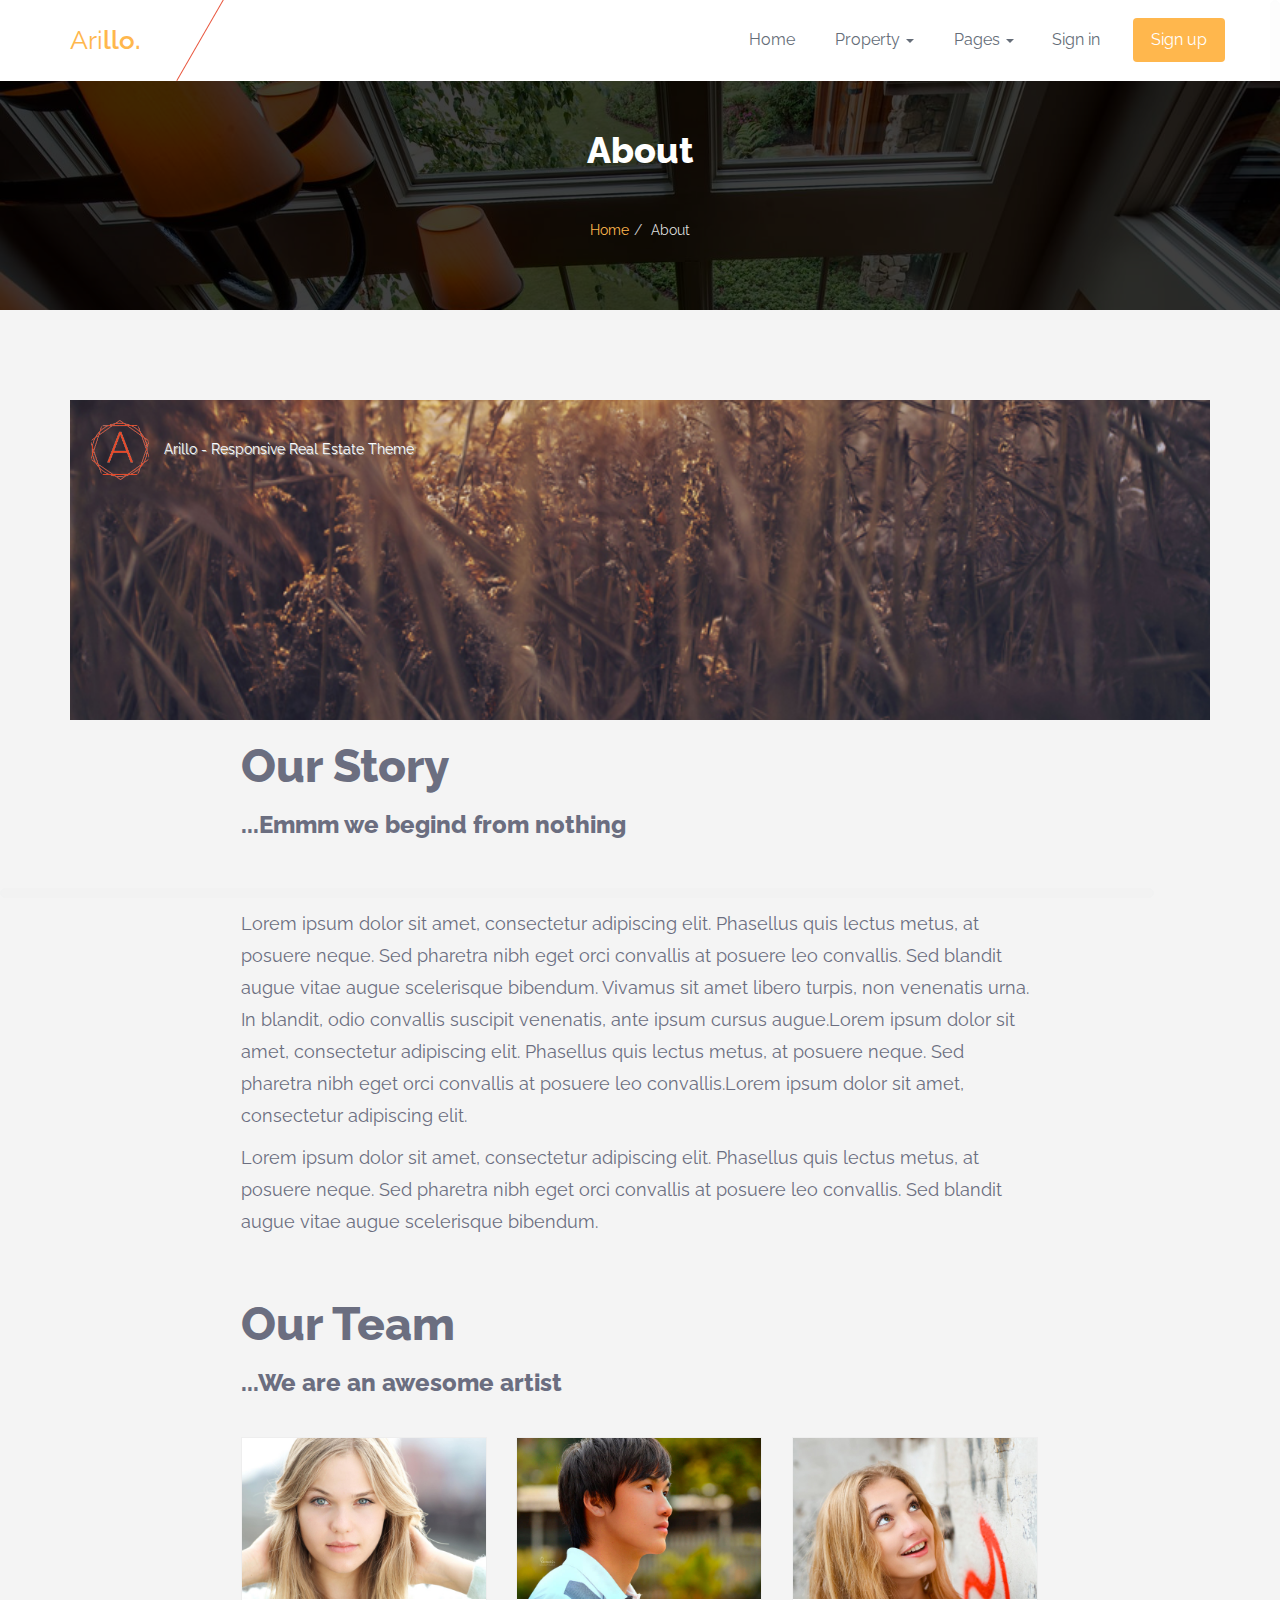
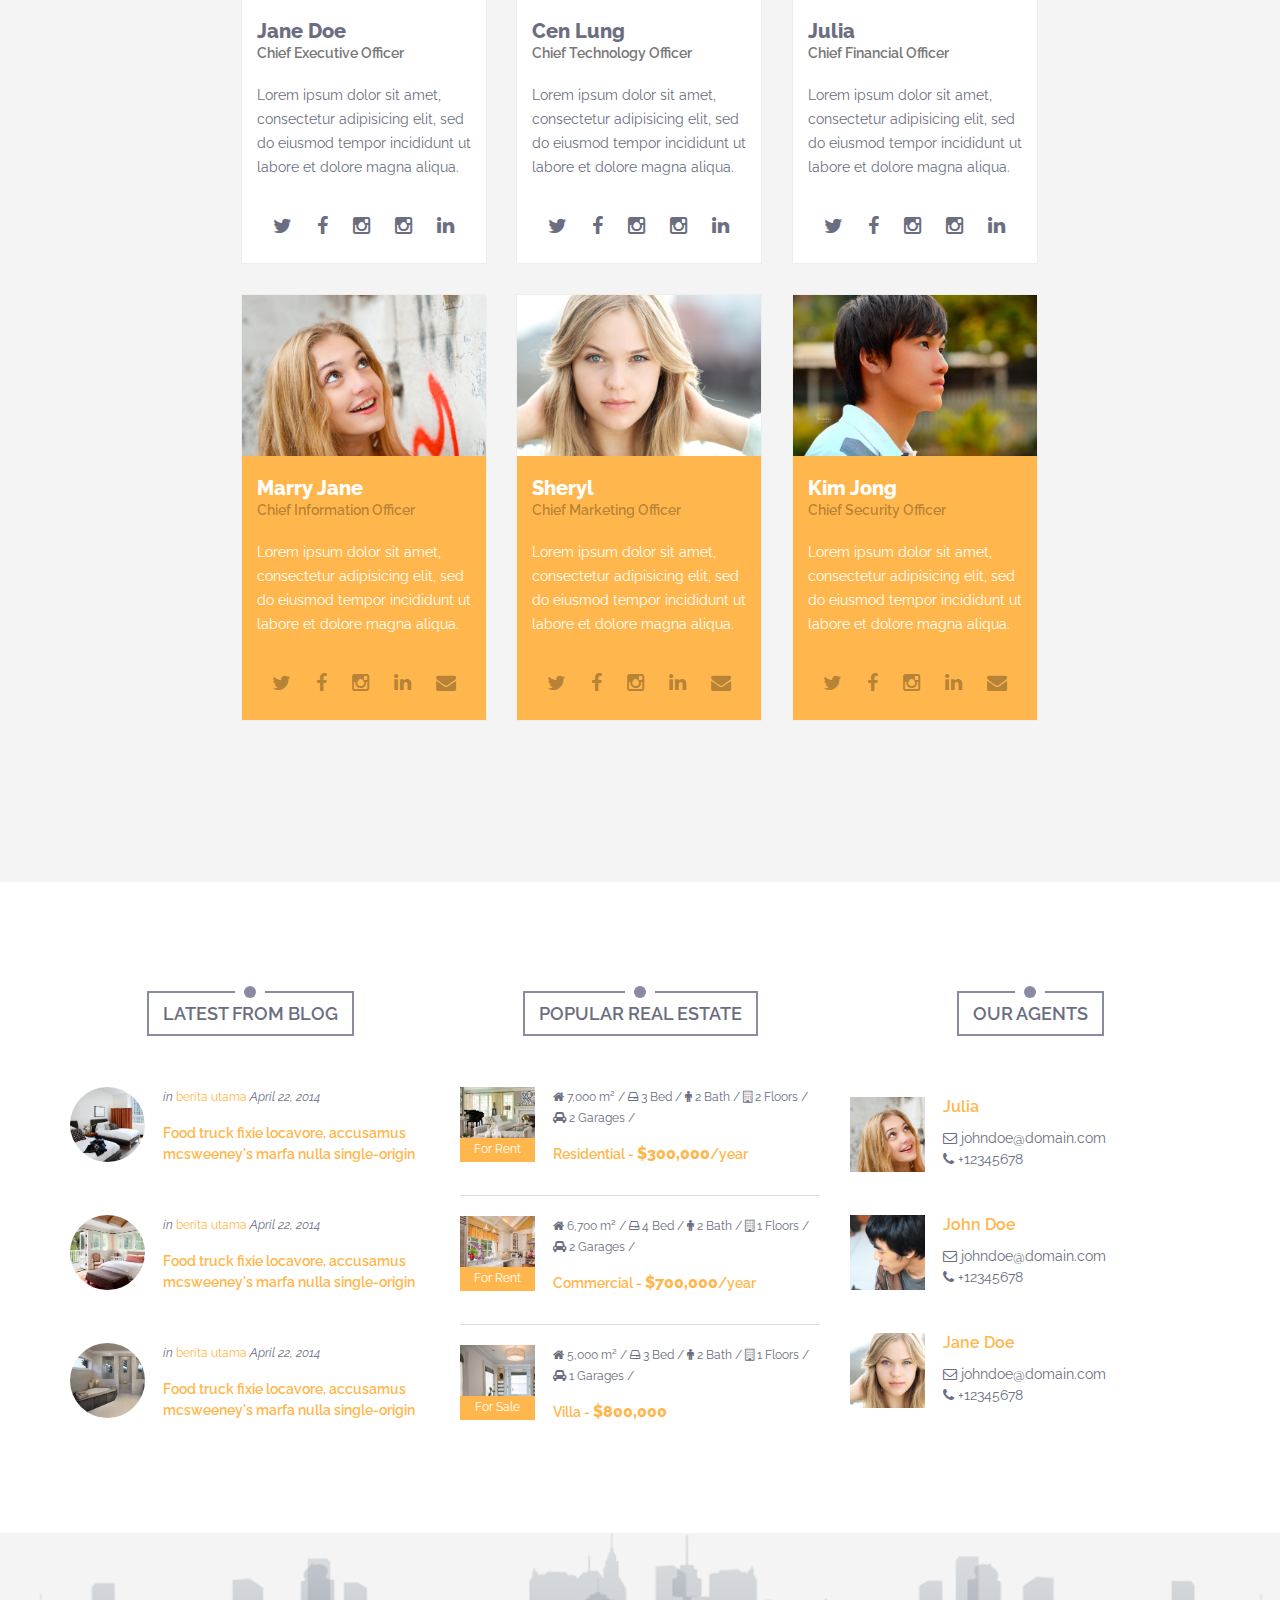
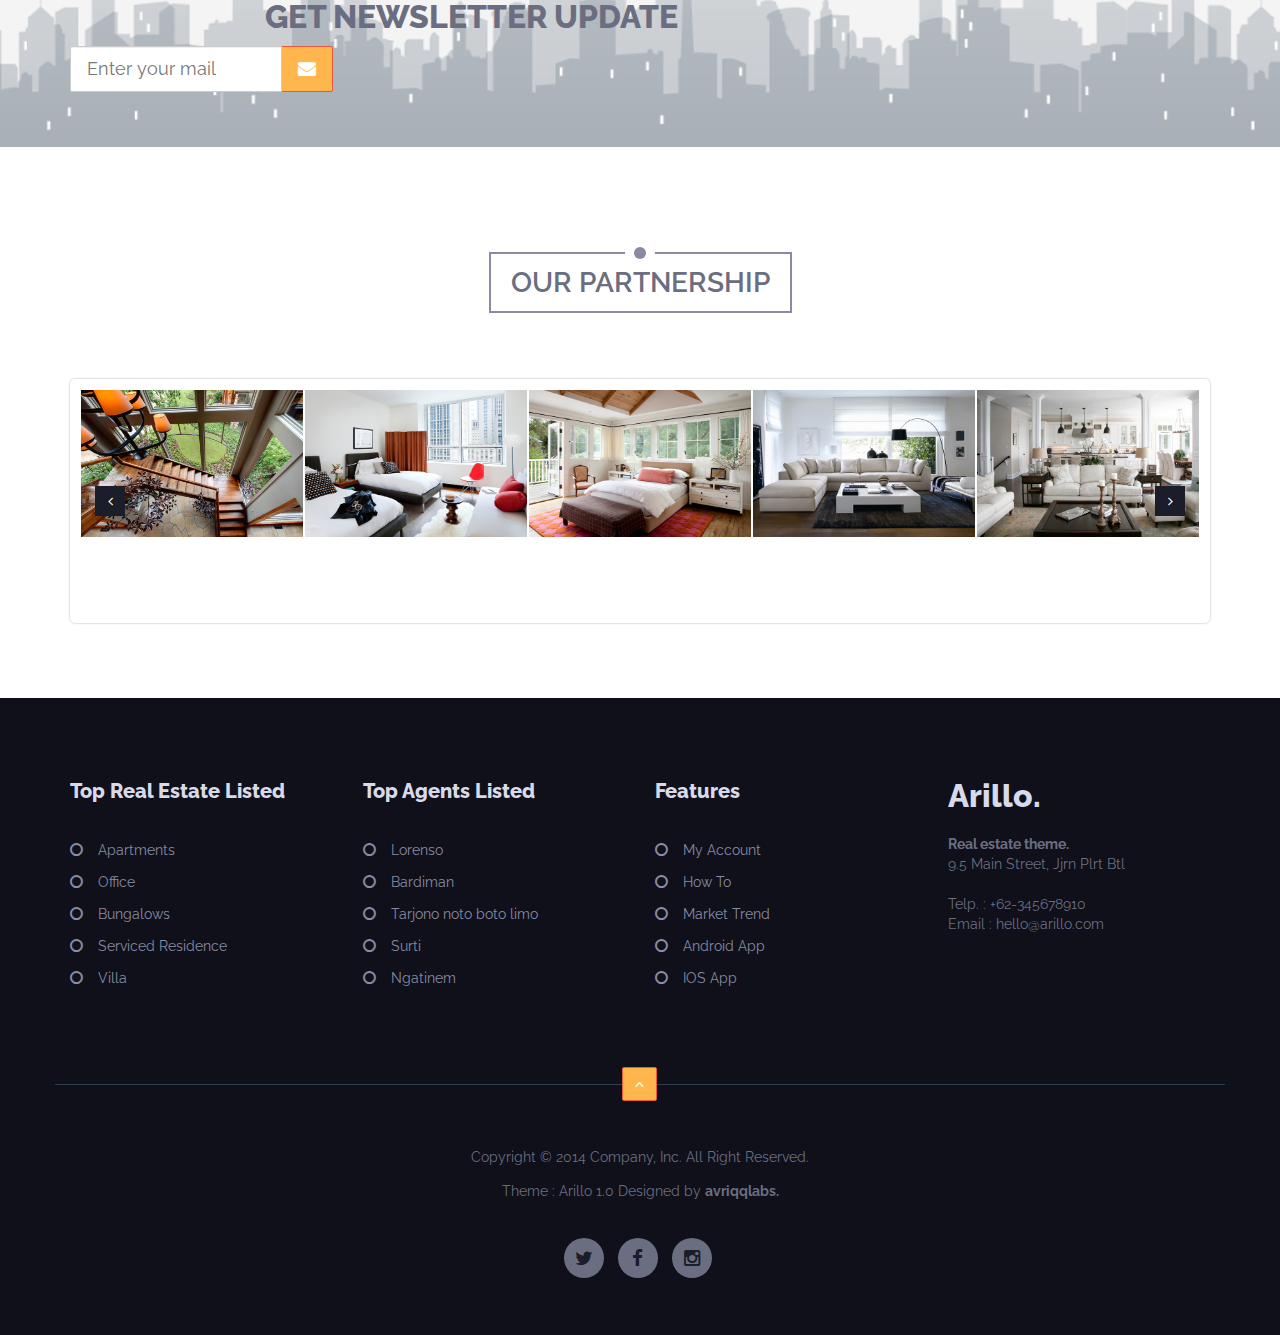
==== commit 863e5636: "good stuff" ====
--- a/about.html
+++ b/about.html
@@ -130,7 +130,7 @@
                           <div class="team-social">
                             <span><a href="#" title="Twitter" rel="tooltip" data-placement="top"><i class="fa fa-twitter"></i></a></span>
                             <span><a href="#" title="Facebook" rel="tooltip" data-placement="top"><i class="fa fa-facebook"></i></a></span>
-                            <span><a href="#" title="Google Plus" rel="tooltip" data-placement="top"><i class="fa fa-google-plus"></i></a></span>
+                            <span><a href="#" title="Google Plus" rel="tooltip" data-placement="top"><i class="fa fa fa-instagram"></i></a></span>
                             <span><a href="#" title="Instagram" rel="tooltip" data-placement="top"><i class="fa fa-instagram"></i></a></span>
                             <span><a href="#" title="LinkedIn" rel="tooltip" data-placement="top"><i class="fa fa-linkedin"></i></a></span> 
                           </div>                       
@@ -150,7 +150,7 @@
                           <div class="team-social">
                             <span><a href="#" title="Twitter" rel="tooltip" data-placement="top"><i class="fa fa-twitter"></i></a></span>
                             <span><a href="#" title="Facebook" rel="tooltip" data-placement="top"><i class="fa fa-facebook"></i></a></span>
-                            <span><a href="#" title="Google Plus" rel="tooltip" data-placement="top"><i class="fa fa-google-plus"></i></a></span>
+                            <span><a href="#" title="Google Plus" rel="tooltip" data-placement="top"><i class="fa fa fa-instagram"></i></a></span>
                             <span><a href="#" title="Instagram" rel="tooltip" data-placement="top"><i class="fa fa-instagram"></i></a></span>
                             <span><a href="#" title="LinkedIn" rel="tooltip" data-placement="top"><i class="fa fa-linkedin"></i></a></span> 
                           </div>                       
@@ -170,7 +170,7 @@
                           <div class="team-social">
                             <span><a href="#" title="Twitter" rel="tooltip" data-placement="top"><i class="fa fa-twitter"></i></a></span>
                             <span><a href="#" title="Facebook" rel="tooltip" data-placement="top"><i class="fa fa-facebook"></i></a></span>
-                            <span><a href="#" title="Google Plus" rel="tooltip" data-placement="top"><i class="fa fa-google-plus"></i></a></span>
+                            <span><a href="#" title="Google Plus" rel="tooltip" data-placement="top"><i class="fa fa fa-instagram"></i></a></span>
                             <span><a href="#" title="Instagram" rel="tooltip" data-placement="top"><i class="fa fa-instagram"></i></a></span>
                             <span><a href="#" title="LinkedIn" rel="tooltip" data-placement="top"><i class="fa fa-linkedin"></i></a></span> 
                           </div>                       
@@ -190,7 +190,7 @@
                           <div class="team-social">
                             <span><a href="#" title="Twitter" rel="tooltip" data-placement="top"><i class="fa fa-twitter"></i></a></span>
                             <span><a href="#" title="Facebook" rel="tooltip" data-placement="top"><i class="fa fa-facebook"></i></a></span>
-                            <span><a href="#" title="Google Plus" rel="tooltip" data-placement="top"><i class="fa fa-google-plus"></i></a></span>
+                            <span><a href="#" title="Google Plus" rel="tooltip" data-placement="top"><i class="fa fa fa-instagram"></i></a></span>
                             <span><a href="#" title="LinkedIn" rel="tooltip" data-placement="top"><i class="fa fa-linkedin"></i></a></span>
                             <span><a href="#" title="Email" rel="tooltip" data-placement="top"><i class="fa fa-envelope"></i></a></span> 
                           </div>                       
@@ -210,7 +210,7 @@
                           <div class="team-social">
                             <span><a href="#" title="Twitter" rel="tooltip" data-placement="top"><i class="fa fa-twitter"></i></a></span>
                             <span><a href="#" title="Facebook" rel="tooltip" data-placement="top"><i class="fa fa-facebook"></i></a></span>
-                            <span><a href="#" title="Google Plus" rel="tooltip" data-placement="top"><i class="fa fa-google-plus"></i></a></span>
+                            <span><a href="#" title="Google Plus" rel="tooltip" data-placement="top"><i class="fa fa fa-instagram"></i></a></span>
                             <span><a href="#" title="LinkedIn" rel="tooltip" data-placement="top"><i class="fa fa-linkedin"></i></a></span>
                             <span><a href="#" title="Email" rel="tooltip" data-placement="top"><i class="fa fa-envelope"></i></a></span> 
                           </div>                       
@@ -230,7 +230,7 @@
                           <div class="team-social">
                             <span><a href="#" title="Twitter" rel="tooltip" data-placement="top"><i class="fa fa-twitter"></i></a></span>
                             <span><a href="#" title="Facebook" rel="tooltip" data-placement="top"><i class="fa fa-facebook"></i></a></span>
-                            <span><a href="#" title="Google Plus" rel="tooltip" data-placement="top"><i class="fa fa-google-plus"></i></a></span>
+                            <span><a href="#" title="Google Plus" rel="tooltip" data-placement="top"><i class="fa fa fa-instagram"></i></a></span>
                             <span><a href="#" title="LinkedIn" rel="tooltip" data-placement="top"><i class="fa fa-linkedin"></i></a></span>
                             <span><a href="#" title="Email" rel="tooltip" data-placement="top"><i class="fa fa-envelope"></i></a></span> 
                           </div>                       
@@ -576,7 +576,7 @@
             <ul class="list-inline social-links">
               <li><a href="#" class="icon-twitter" rel="tooltip" title="" data-placement="bottom" data-original-title="Twitter"><i class="fa fa-twitter"></i></a></li>
               <li><a href="#" class="icon-facebook" rel="tooltip" title="" data-placement="bottom" data-original-title="Facebook"><i class="fa fa-facebook"></i></a></li>
-              <li><a href="#" class="icon-gplus" rel="tooltip" title="" data-placement="bottom" data-original-title="Gplus"><i class="fa fa-google-plus"></i></a></li>
+              <li><a href="#" class="icon-instagram" rel="tooltip" title="" data-placement="bottom" data-original-title="instagram"><i class="fa fa fa-instagram"></i></a></li>
             </ul>
           </div>
         </div>
--- a/css/style.css
+++ b/css/style.css
@@ -2,7 +2,7 @@
 	========================================
 	ARILLO - REAL ESTATE TEMPLATE
 	========================================
-	
+
 	@author			: @avriqq
 	@version		: v1.1
 	@date-create	: 07/14/2014
@@ -15,7 +15,7 @@
 	========================================
 	TABLE OF CONTENT
 	========================================
-	
+
 	[1. GLOBAL STYLE]
 	[2. NAVBAR]
 	[3. HEADER]
@@ -34,7 +34,7 @@
 */
 
 
-/* 
+/*
 	==================
 	[1. GLOBAL STYLE]
 	==================
@@ -52,31 +52,31 @@
 	scrollbar-face-color: #333;
 }
 
-::-moz-selection { 
-	color: #fff; 
-	text-shadow: none; 
-	background: #3498db; 
-}
-
-::-webkit-selection { 
-	color: #fff; 
-	text-shadow: none; 
-	background: #3498db; 
-}
-
-::selection { 
-	color: #fff; 
-	text-shadow: none; 
-	background: #3498db; 
+::-moz-selection {
+	color: #fff;
+	text-shadow: none;
+	background: #3498db;
+}
+
+::-webkit-selection {
+	color: #fff;
+	text-shadow: none;
+	background: #3498db;
+}
+
+::selection {
+	color: #fff;
+	text-shadow: none;
+	background: #3498db;
 }
 
 ::-webkit-scrollbar {
 	width: 10px;
-} 
+}
 
 ::-webkit-scrollbar-track {
 	background-color: #333;
-} 
+}
 
 ::-webkit-scrollbar-thumb {
 	background-color: #666;
@@ -84,11 +84,11 @@
 	   -moz-border-radius: 2px;
 	     -o-border-radius: 2px;
 			border-radius: 2px;
-} 
+}
 
 ::-webkit-scrollbar-button {
 	display: none;
-} 
+}
 
 ::-webkit-scrollbar-corner {
 	background-color: #000000;
@@ -100,7 +100,7 @@
 }
 
 a{
-	color: #fc6e51;
+	color: #FFB74D;
 	text-decoration: none;
 	-webkit-transition: all 0.2s ease-in-out;
 	   -moz-transition: all 0.2s ease-in-out;
@@ -156,7 +156,7 @@
 input[type="tel"]:focus,
 input[type="color"]:focus,
 .uneditable-input:focus {
-	color: #fc6e51;
+	color: #FFB74D;
 	border-color: #bbb;
 	-webkit-box-shadow: none;
 	   -moz-box-shadow: none;
@@ -172,7 +172,7 @@
 }
 
 .form-control:focus{
-	color: #fc6e51;
+	color: #FFB74D;
 	border-color: #bbb;
 	-webkit-box-shadow: none;
 	   -moz-box-shadow: none;
@@ -198,7 +198,7 @@
 }
 
 .btn-warning{
-	background-color: #fc6e51;
+	background-color: #FFB74D;
 	border-color: #e9573f;
 }
 
@@ -211,8 +211,7 @@
 	border-color: #e9573f;
 }
 
-
-/* 
+/*
 	==================
 	[2. NAVBAR]
 	==================
@@ -243,7 +242,7 @@
 
 .navbar-default .navbar-brand{
 	position: relative;
-	color: #fc6e51;
+	color: #FFB74D;
 	font-size: 26px;
 	display: block;
 	padding: 10px 40px 10px 15px;
@@ -310,7 +309,7 @@
 
 .navbar-default .navbar-nav > li > a:hover,
 .navbar-default .navbar-nav > li > a:focus {
-	color: #fc6e51;
+	color: #FFB74D;
 	background-color: transparent;
 }
 
@@ -340,11 +339,11 @@
 .navbar.navbar-default .navbar-nav li.dropdown.open > a,
 .navbar.navbar-default .navbar-nav li.dropdown.open > a:hover{
 	color: #fff;
-	background-color: #fc6e51;
+	background-color: #FFB74D;
 }
 
 .dropdown-menu {
-	background-color: #fc6e51;
+	background-color: #FFB74D;
 	border: none;
 	padding-top: 0;
 	padding-bottom: 0;
@@ -393,7 +392,7 @@
 	padding: 12px 18px !important;
 	margin-top: 18px;
 	margin-left: 15px;
-	background-color: #fc6e51 !important;
+	background-color: #FFB74D !important;
 	color: #fff !important;
 	-webkit-border-radius: 4px;
 	   -moz-border-radius: 4px;
@@ -412,7 +411,7 @@
 #modal-signin .modal-header h4,
 #modal-signup .modal-header h4{
 	text-align: center;
-	color: #fc6e51;
+	color: #FFB74D;
 }
 
 #modal-signin .modal-footer,
@@ -428,14 +427,14 @@
 }
 
 
-/* 
+/*
 	==================
 	[3. HEADER]
 	==================
 */
 #header{
 	width: 100%;
-	min-height: 450px;
+	min-height: 550px;
 	height: auto;
 	padding-top: 70px;
 	padding-bottom: 60px;
@@ -517,7 +516,7 @@
 }
 
 
-/* 
+/*
 	==================
 	[4. SERVICE]
 	==================
@@ -553,11 +552,11 @@
 }
 
 .service-container:hover > .service-icon a{
-	-webkit-box-shadow: 0 0 0 5px #fc6e51;
-	   -moz-box-shadow: 0 0 0 5px #fc6e51;
-		-ms-box-shadow: 0 0 0 5px #fc6e51;
-		 -o-box-shadow: 0 0 0 5px #fc6e51;
-			box-shadow: 0 0 0 5px #fc6e51;
+	-webkit-box-shadow: 0 0 0 5px #FFB74D;
+	   -moz-box-shadow: 0 0 0 5px #FFB74D;
+		-ms-box-shadow: 0 0 0 5px #FFB74D;
+		 -o-box-shadow: 0 0 0 5px #FFB74D;
+			box-shadow: 0 0 0 5px #FFB74D;
 }
 
 .service-icon{
@@ -572,7 +571,7 @@
 	height: 100px;
 	margin-left: auto;
 	margin-right: auto;
-	background: #fc6e51;
+	background: #FFB74D;
 	border: 8px solid #fff;
 	-webkit-border-radius: 100%;
 	   -moz-border-radius: 100%;
@@ -608,7 +607,7 @@
 }
 
 
-/* 
+/*
 	==================
 	[5. CONTENT]
 	==================
@@ -732,7 +731,7 @@
 	width: auto;
 	max-width: 80%;
 	padding: 8px 16px;
-	background: #fc6e51;
+	background: #FFB74D;
 	color: #fff;
 	text-align: center;
 	font-size: 18px;
@@ -755,7 +754,7 @@
 .property-features{
 	display: block;
 	padding: 5px 10px;
-	background: #fc6e51;
+	background: #FFB74D;
 	color: #fff;
 }
 
@@ -853,7 +852,7 @@
 }
 
 
-/* 
+/*
 	==================
 	[5.1 ARTICLE]
 	==================
@@ -867,24 +866,24 @@
 }
 
 /* pagination */
-.pagination > li > a, 
+.pagination > li > a,
 .pagination > li > span {
-	color: #fc6e51;
+	color: #FFB74D;
 	background-color: #fff;
 	border: 1px solid #ddd;
 }
 
-.pagination > .active > a, 
-.pagination > .active > span, 
-.pagination > .active > a:hover, 
-.pagination > .active > span:hover, 
-.pagination > .active > a:focus, 
+.pagination > .active > a,
+.pagination > .active > span,
+.pagination > .active > a:hover,
+.pagination > .active > span:hover,
+.pagination > .active > a:focus,
 .pagination > .active > span:focus {
 	z-index: 2;
 	color: #fff;
 	cursor: default;
-	background-color: #fc6e51;
-	border-color: #fc6e51;
+	background-color: #FFB74D;
+	border-color: #FFB74D;
 }
 
 .blog-container{
@@ -988,12 +987,12 @@
 	padding-top: 20px;
 	padding-bottom: 20px;
 	padding-left: 15%;
-	padding-right: 15%; 
+	padding-right: 15%;
 }
 
 .blog-paged > .pager li > a:hover,
 .blog-paged > .pager li > a:focus{
-	background-color: #fc6e51;
+	background-color: #FFB74D;
 	color: #fff;
 	border-color: #e9573f;
 }
@@ -1102,7 +1101,7 @@
 }
 
 
-/* 
+/*
 	==================
 	[5.2 TEAM]
 	==================
@@ -1133,7 +1132,7 @@
 }
 
 .team-container.team-dark{
-	background: #fc6e51;
+	background: #FFB74D;
 	border-color: none;
 	color: #fff;
 }
@@ -1199,7 +1198,7 @@
 }
 
 
-/* 
+/*
 	==================
 	[5.3 SIDEBAR]
 	==================
@@ -1231,7 +1230,7 @@
 	left: 0;
 	top: 0;
 	border-width: 25px;
-	border-top: 25px solid #fc6e51;
+	border-top: 25px solid #FFB74D;
 	border-right: 25px solid transparent;
 	border-bottom: 25px solid transparent;
 	border-left: 0 solid transparent;
@@ -1312,7 +1311,7 @@
 }
 
 .sidebar .widget-sidebar .list-check > li > a:hover:before{
-    color: #fc6e51;
+    color: #FFB74D;
 }
 
 .sidebar .widget-sidebar .nav-tabs {
@@ -1368,7 +1367,7 @@
 }
 
 
-/* 
+/*
 	==================
 	[6. TESTIMONY]
 	==================
@@ -1417,7 +1416,7 @@
     opacity: 1;
 }
 
-#testislider.carousel .active.left, 
+#testislider.carousel .active.left,
 #testislider.carousel .active.right {
 	z-index: 2;
 	opacity: 0;
@@ -1526,7 +1525,7 @@
 }
 
 
-/* 
+/*
 	==================
 	[7. NEWS]
 	==================
@@ -1584,7 +1583,7 @@
 	left: 0;
 	bottom: -10px;
 	width: 100%;
-	background: #fc6e51;
+	background: #FFB74D;
 	padding: 5px 10px;
 	font-size: 12px;
 	color: #fff;
@@ -1676,14 +1675,14 @@
 			border-radius: 0;
 }
 
-#content .post-meta, 
+#content .post-meta,
 .post-single .post-meta span {
 	font-size: 13px;
 	line-height: 16px;
 	color: #888;
 }
 
-#content .post-meta, 
+#content .post-meta,
 .post-single .post-meta {
 	display: block;
 	padding-top: 20px;
@@ -1740,7 +1739,7 @@
 	top: 0;
 	width: 1px;
 	height: 100%;
-	background: #fc6e51;
+	background: #FFB74D;
 }
 
 .favorite a > i{
@@ -1819,12 +1818,12 @@
 }
 
 #slider-property .carousel-indicators .active {
-  border-color: #fc6e51;
+  border-color: #FFB74D;
   border-width: 2px;
 }
 
 
-/* 
+/*
 	==================
 	[8. SUBSCRIBE]
 	==================
@@ -1851,7 +1850,7 @@
 }
 
 
-/* 
+/*
 	==================
 	[9. PARTNER]
 	==================
@@ -1972,18 +1971,18 @@
 }
 
 .jcarousel-pagination a.active {
-    background: #fc6e51;
+    background: #FFB74D;
     color: #fff;
     opacity: 1;
-    -webkit-box-shadow: 0 0 0 1px #fc6e51;
-       -moz-box-shadow: 0 0 0 1px #fc6e51;
-    	-ms-box-shadow: 0 0 0 1px #fc6e51;
-    	 -o-box-shadow: 0 0 0 1px #fc6e51;
-    		box-shadow: 0 0 0 1px #fc6e51;
-}
-
-
-/* 
+    -webkit-box-shadow: 0 0 0 1px #FFB74D;
+       -moz-box-shadow: 0 0 0 1px #FFB74D;
+    	-ms-box-shadow: 0 0 0 1px #FFB74D;
+    	 -o-box-shadow: 0 0 0 1px #FFB74D;
+    		box-shadow: 0 0 0 1px #FFB74D;
+}
+
+
+/*
 	==================
 	[10. FOOTER]
 	==================
@@ -2079,7 +2078,7 @@
 }
 
 
-/* 
+/*
 	==================
 	[11. COPYRIGHT]
 	==================
@@ -2130,6 +2129,6 @@
 }
 
 .copyright .social-links > li > .icon-youtube:hover,
-.copyright .social-links > li > .icon-gplus:hover{
+.copyright .social-links > li > .icon-instagram:hover{
 	background: #ff4b4b;
-}+}
